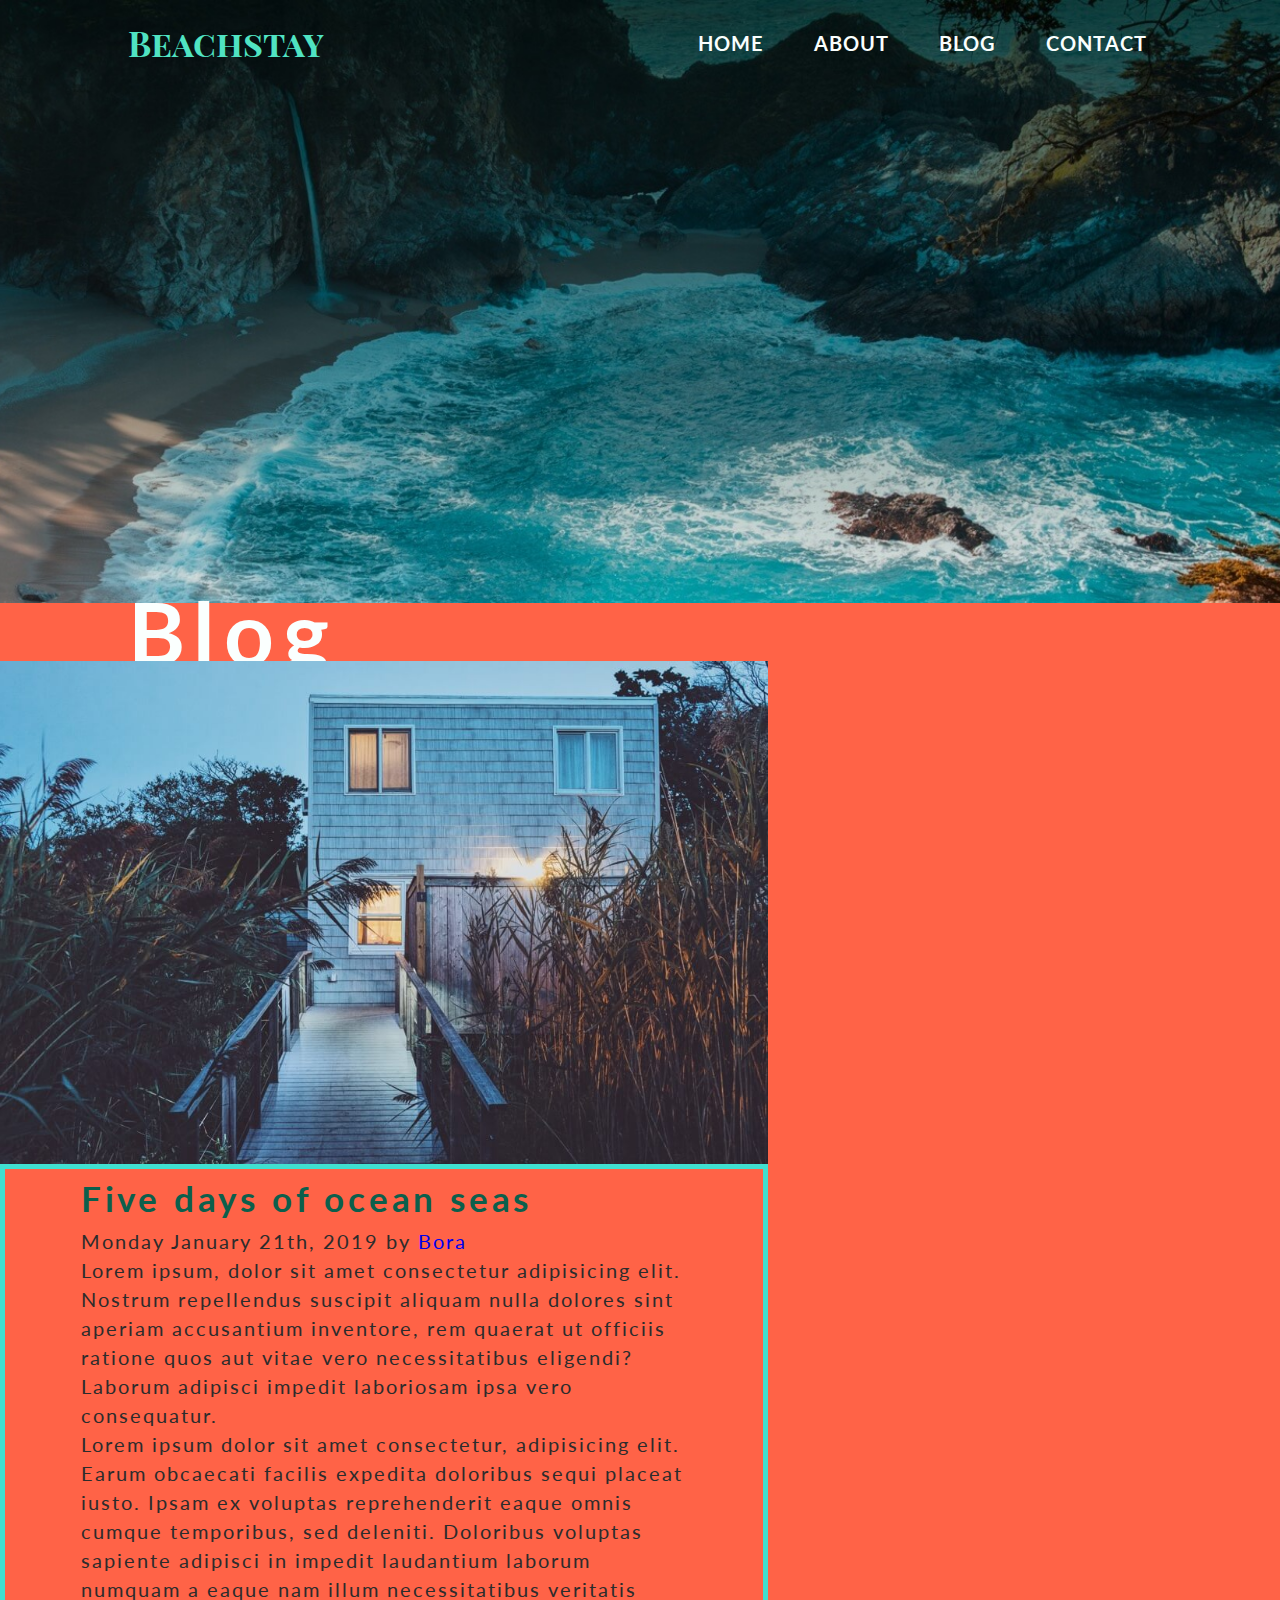
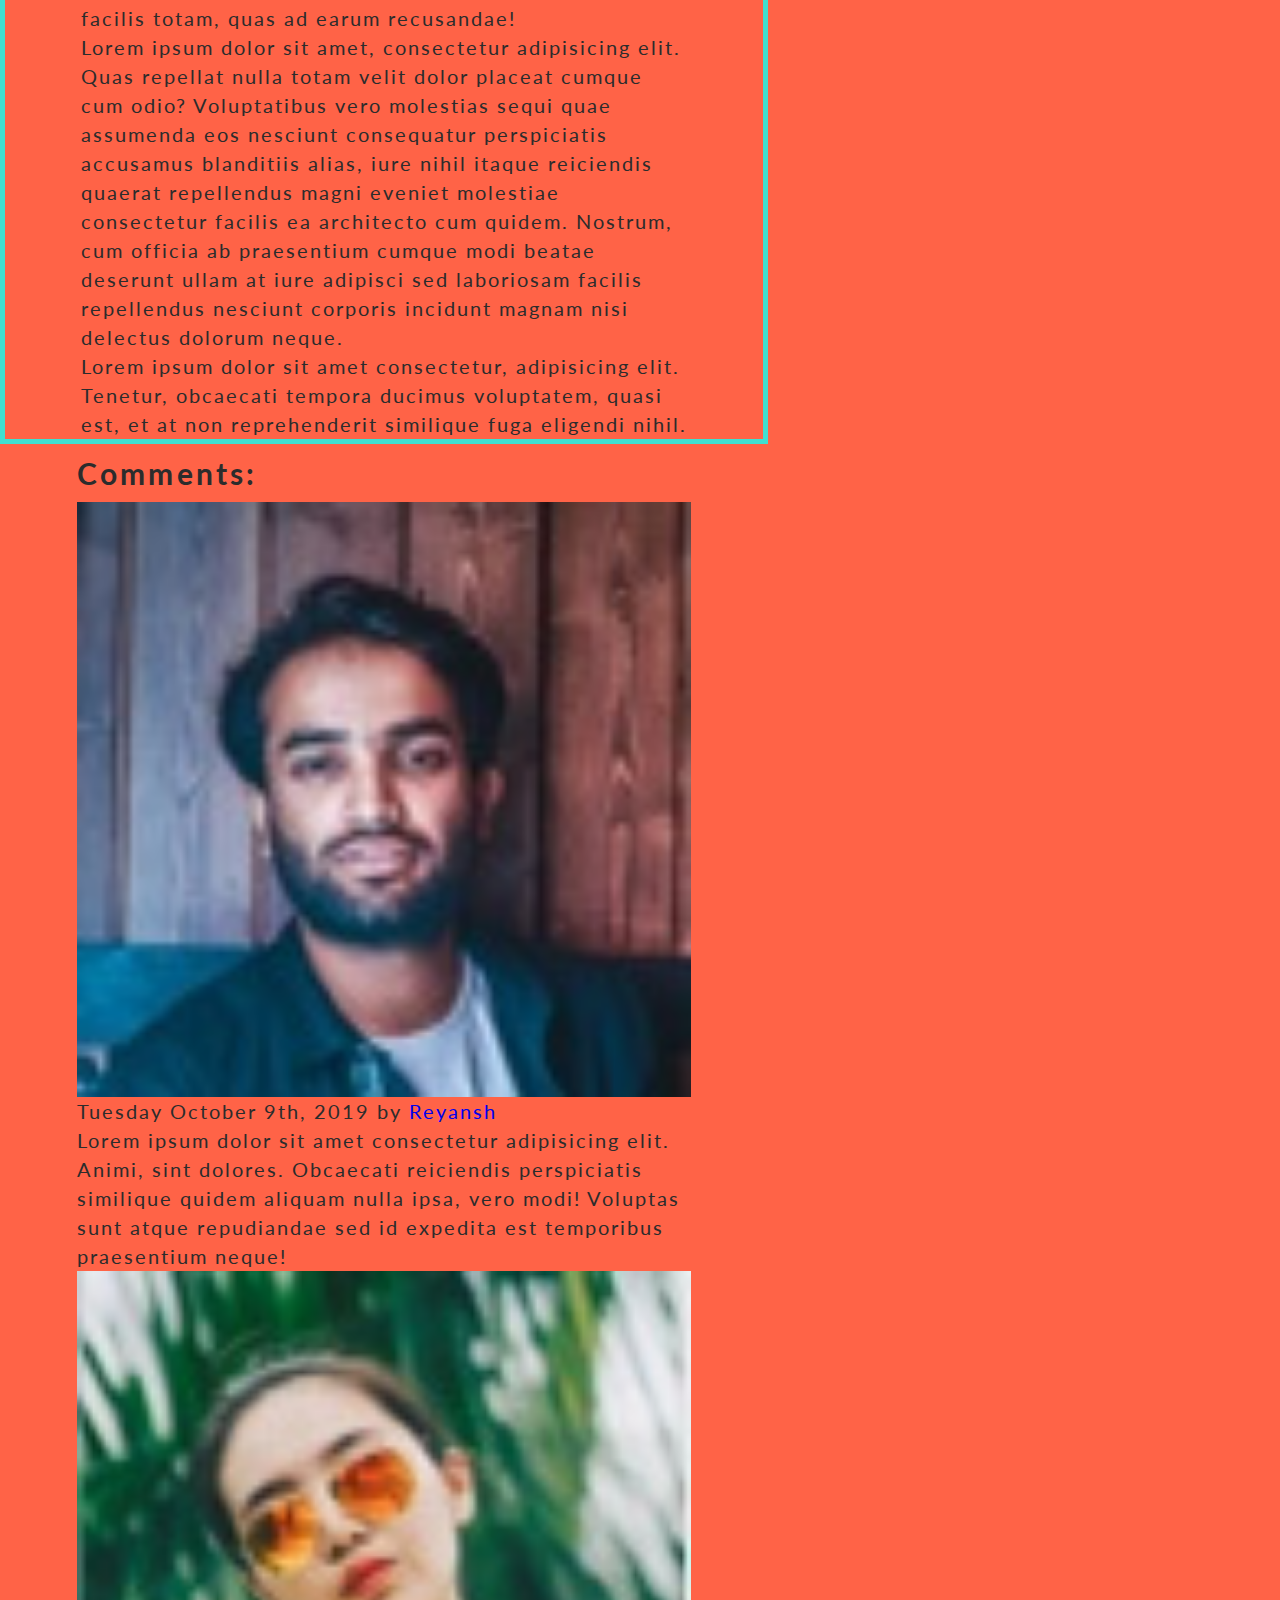
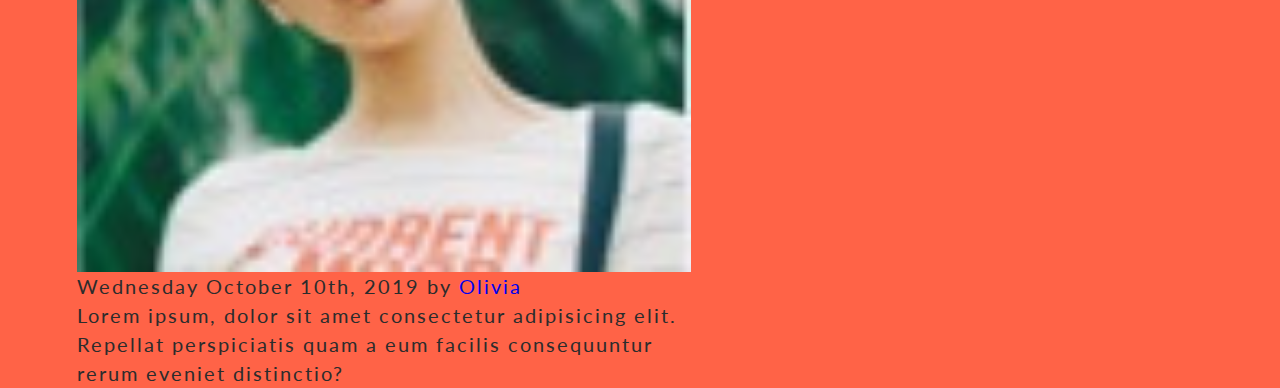
==== blog.html @ 73905d31 "initial commit" ====
<!DOCTYPE html>
<html lang="en">
<head>
    <meta charset="UTF-8">
    <meta name="viewport" content="width=device-width, initial-scale=1.0">
    <meta http-equiv="X-UA-Compatible" content="ie=edge">
    <title>Beachstay</title>
    <link href="https://fonts.googleapis.com/css?family=Lato:300,400,400i,700,700i|Playfair+Display+SC:900i" rel="stylesheet">
    <link rel="stylesheet" href="https://use.fontawesome.com/releases/v5.7.0/css/all.css" integrity="sha384-lZN37f5QGtY3VHgisS14W3ExzMWZxybE1SJSEsQp9S+oqd12jhcu+A56Ebc1zFSJ" crossorigin="anonymous">
    <link rel="stylesheet" href="styles/style.css">
</head>
<body>
    <!-- HEADER STARTS -->
    <header class="blogHeader">
        <!-- Inner Wrapper starts -->
        <div class="innerWrapper">
            <!-- Skip Link -->
            <a href="#mainContentBlog" class="skipLink">Skip to Main Content</a>
            <!-- HEADER NAV STARTS -->
            <nav class="headerNav">
                <!-- Logo -->
                <h5 class="navLogo">Beachstay</h5>
                <!-- Nav Links -->
                <ul class="navList">
                    <li class="navListItem">
                        <a href="index.html" class="navAnchor anchorLeft">Home</a>
                    </li>
                    <li class="navListItem">
                        <a href="#about" class="navAnchor">About</a>
                    </li>
                    <li class="navListItem">
                        <a href="blog.html" class="navAnchor">Blog</a>
                    </li>
                    <li class="navListItem">
                        <a href="contact.html" class="navAnchor anchorRight">Contact</a>
                    </li>
                </ul>
                <!-- HEADER NAV ENDS -->
            </nav>
        <!-- Inner Wrapper ends -->
        </div>
    <!-- HEADER ENDS -->
    </header>

    <!-- MAIN STARTS -->
    <main id="mainContentBlog">
        <!-- BLOG SECTION STARTS -->
        <section class="blog">
            <!-- Inner Wrapper Starts -->
            <div class="innerWrapper">
                <!-- Section heading -->
                <h2>Blog</h2>
            <!-- Inner Wrapper ends -->
            </div>
            <!-- Blog Flex Container starts -->
            <div class="blogFlexContainer">
                <!-- Blog Post Container starts -->
                <div class="blogPostContainer">
                    <!-- Blog Article starts -->
                    <article class="blogArticle">
                        <!-- Article Image, Wrapper starts -->
                        <div class="articleImage wrapper">
                            <img src="assets/postImage.jpg" alt="he back entrance of a white shingled house, with welcoming lights on.">
                            <!-- Wrapper ends -->
                        </div>
                        <!-- Blog Written Container starts -->
                        <div class="blogWrittenContainer">
                            <!-- Inner Wrapper starts -->
                            <div class="innerWrapper">
                                <!-- Blog Post Info -->
                                <div class="postInfo">
                                    <!-- Post Title -->
                                    <h4>Five <span class="lowercase">Days of Ocean Seas</span></h4>
                                    <!-- Post Info -->
                                    <p class="blogPostInfo">Monday January 21th, 2019 by <a href="#" class="blogAnchor"> Bora</a></p>
                                </div>
                                <!-- Blog Post Full -->
                                <div class="blogPostFull">
                                    <p class="blogPara">Lorem ipsum, dolor sit amet consectetur adipisicing elit. Nostrum repellendus suscipit aliquam nulla dolores sint aperiam accusantium inventore, rem quaerat ut officiis ratione quos aut vitae vero necessitatibus eligendi? Laborum adipisci impedit laboriosam ipsa vero consequatur.</p>
                                    <p class="blogPara">Lorem ipsum dolor sit amet consectetur, adipisicing elit. Earum obcaecati facilis expedita doloribus sequi placeat iusto. Ipsam ex voluptas reprehenderit eaque omnis cumque temporibus, sed deleniti. Doloribus voluptas sapiente adipisci in impedit laudantium laborum numquam a eaque nam illum necessitatibus veritatis facilis totam, quas ad earum recusandae!</p>
                                    <p class="blogPara">Lorem ipsum dolor sit amet, consectetur adipisicing elit. Quas repellat nulla totam velit dolor placeat cumque cum odio? Voluptatibus vero molestias sequi quae assumenda eos nesciunt consequatur perspiciatis accusamus blanditiis alias, iure nihil itaque reiciendis quaerat repellendus magni eveniet molestiae consectetur facilis ea architecto cum quidem. Nostrum, cum officia ab praesentium cumque modi beatae deserunt ullam at iure adipisci sed laboriosam facilis repellendus nesciunt corporis incidunt magnam nisi delectus dolorum neque.</p>
                                    <p class="blogPara">Lorem ipsum dolor sit amet consectetur, adipisicing elit. Tenetur, obcaecati tempora ducimus voluptatem, quasi est, et at non reprehenderit similique fuga eligendi nihil.</p>
                                </div>
                                <!-- Inner Wrapper ends -->
                            </div>
                        <!-- Blog Written Container ends -->
                        </div>
                    <!-- Blog article ends -->
                    </article>
                    <!-- Comments Section Starts -->
                    <div class="commentsSection">
                        <!-- Inner Wrapper starts -->
                        <div class="innerWrapper">
                            <!-- Comments Heading -->
                            <h6 class="commentsHeading">Comments:</h6>
                            <!-- Comment 1 -->
                            <div class="comment1">
                                <!-- User Image -->
                                <div class="userImage">
                                    <a href="#">
                                        <img src="assets/commentImage.jpg" alt="A headshot of Reyansh, a man in his twenties or thirties, wearing a dark jacket and white shirt, posing against a dark, wood panelled wall.">
                                    </a> 
                                </div>
                                <!-- Comment Content -->
                                <div class="commentContent">
                                <!-- Comment Info -->
                                    <p class="commentInfo">Tuesday October 9th, 2019 by <a href="#" class=userAccount>Reyansh</a></p>
                                    <p>Lorem ipsum dolor sit amet consectetur adipisicing elit. Animi, sint dolores. Obcaecati reiciendis perspiciatis similique quidem aliquam nulla ipsa, vero modi! Voluptas sunt atque repudiandae sed id expedita est temporibus praesentium neque!</p>
                                </div>
                            </div>
                            <!-- Comment 2 -->
                            <div class="comment1">
                                <!-- User Image -->
                                <div class="userImage">
                                    <a href="#">
                                        <img src="assets/commentImage2.jpg" alt="A headshot of Olivia, a woman in her twenties or thirties, wearing aviator sunglasses, a white shirt with a text graphic, and bold lipstick, posing in front of a palm tree.">
                                    </a>
                                </div>
                                <!-- Comment Content -->
                                <div class="commentContent">
                                    <!-- Comment Info -->
                                    <p class="commentInfo">Wednesday October 10th, 2019 by <a href="#" class=userAccount>Olivia</a></p>
                                    <p>Lorem ipsum, dolor sit amet consectetur adipisicing elit. Repellat perspiciatis quam a eum facilis consequuntur rerum eveniet distinctio?</p>
                                </div>
                            </div>
                        <!-- Inner Wrapper ends -->
                        </div>
                    <!-- Comments Section ends -->
                    </div>
                    <!-- Comment Form starts -->
                    <form action="" method="POST" name="commentForm">
                        
                    </form>
                <!-- Blog Post Container ends -->
                </div>
                
                <!-- Blog aside -->
                <aside class="blogAside"></aside>
            <!-- Blog Flex Container ends -->
            </div>
        <!-- BLOG SECTION ENDS -->
        </section>

    <!-- MAIN ENDS -->
    </main>
    
</body>
</html>
---- styles/style.css ----
article, aside, details, figcaption, figure, footer, header, hgroup, nav, section, summary {
  display: block; }

audio, canvas, video {
  display: inline-block; }

audio:not([controls]) {
  display: none;
  height: 0; }

[hidden] {
  display: none; }

html {
  font-family: sans-serif;
  -webkit-text-size-adjust: 100%;
  -ms-text-size-adjust: 100%; }

a:focus {
  outline: thin dotted; }

a:active, a:hover {
  outline: 0; }

h1 {
  font-size: 2em; }

abbr[title] {
  border-bottom: 1px dotted; }

b, strong {
  font-weight: 700; }

dfn {
  font-style: italic; }

mark {
  background: #ff0;
  color: #000; }

code, kbd, pre, samp {
  font-family: monospace, serif;
  font-size: 1em; }

pre {
  white-space: pre-wrap;
  word-wrap: break-word; }

q {
  quotes: \201C \201D \2018 \2019; }

small {
  font-size: 80%; }

sub, sup {
  font-size: 75%;
  line-height: 0;
  position: relative;
  vertical-align: baseline; }

sup {
  top: -.5em; }

sub {
  bottom: -.25em; }

img {
  border: 0; }

svg:not(:root) {
  overflow: hidden; }

fieldset {
  border: 1px solid silver;
  margin: 0 2px;
  padding: .35em .625em .75em; }

button, input, select, textarea {
  font-family: inherit;
  font-size: 100%;
  margin: 0; }

button, input {
  line-height: normal; }

button, html input[type=button], input[type=reset], input[type=submit] {
  -webkit-appearance: button;
  cursor: pointer; }

button[disabled], input[disabled] {
  cursor: default; }

input[type=checkbox], input[type=radio] {
  -webkit-box-sizing: border-box;
  box-sizing: border-box;
  padding: 0; }

input[type=search] {
  -webkit-appearance: textfield;
  -moz-box-sizing: content-box;
  -webkit-box-sizing: content-box;
  box-sizing: content-box; }

input[type=search]::-webkit-search-cancel-button, input[type=search]::-webkit-search-decoration {
  -webkit-appearance: none; }

textarea {
  overflow: auto;
  vertical-align: top; }

table {
  border-collapse: collapse;
  border-spacing: 0; }

body, figure {
  margin: 0; }

legend, button::-moz-focus-inner, input::-moz-focus-inner {
  border: 0;
  padding: 0; }

.clearfix:after {
  visibility: hidden;
  display: block;
  font-size: 0;
  content: '';
  clear: both;
  height: 0; }

* {
  -moz-box-sizing: border-box;
  -webkit-box-sizing: border-box;
  box-sizing: border-box; }

.visuallyHidden:not(:focus):not(:active) {
  position: absolute;
  width: 1px;
  height: 1px;
  margin: -1px;
  border: 0;
  padding: 0;
  white-space: nowrap;
  -webkit-clip-path: inset(100%);
  clip-path: inset(100%);
  clip: rect(0 0 0 0);
  overflow: hidden; }

/* GENERAL STYLES */
/*Default styles*/
a {
  text-decoration: none; }

img {
  max-width: 100%;
  width: 100%;
  display: block; }

ul {
  list-style: none;
  margin: 0;
  padding: 0; }

h1, h2, h3, h4, h5, h6, p, a {
  margin: 0; }

/* Wrapper styles */
.wrapper {
  max-width: 1600px;
  width: 100%;
  margin: 0 auto; }

.innerWrapper {
  max-width: 1600px;
  width: 80%;
  margin: 0 auto; }

/*Font and Background Styles*/
html {
  font-size: 125%;
  scroll-behavior: smooth; }

body {
  color: #2c2c2c;
  background: #fafffe;
  font-family: "Lato", sans-serif;
  -webkit-font-smoothing: antialiased;
  -moz-osx-font-smoothing: grayscale; }

h1 {
  font-family: "Playfair Display SC", serif;
  color: #063974;
  font-size: 5.56rem;
  text-transform: uppercase;
  line-height: 6rem; }

h2 {
  color: #fafffe;
  font-size: 4.35rem;
  font-weight: 700;
  line-height: 2.9rem;
  letter-spacing: 0.45rem; }

h3 {
  color: #0c5f4c;
  font-size: 1.75rem;
  font-weight: 700;
  line-height: 2.9rem;
  letter-spacing: 0.19rem; }

h4 {
  color: #0c5f4c;
  font-size: 1.75rem;
  font-weight: 700;
  line-height: 2.9rem;
  letter-spacing: 0.19rem; }

h5 {
  font-family: "Playfair Display SC", serif;
  color: #50e3c2;
  font-size: 1.73rem; }

h6 {
  color: #0c5f4c;
  font-size: 1.5rem;
  font-weight: 700;
  line-height: 2.9rem;
  letter-spacing: 0.16rem; }

p {
  font-size: 1rem;
  font-weight: 400;
  line-height: 1.45rem;
  letter-spacing: 0.1rem; }

.more {
  font-family: "Playfair Display SC", serif;
  color: #fafffe;
  font-size: 1rem;
  line-height: 1.6rem;
  letter-spacing: 0.05rem;
  background: #063974;
  text-align: center;
  text-decoration: none;
  padding: 10px 20px; }
  .more:hover {
    color: #50e3c2; }
  .more:active {
    border-radius: 5px; }

.lowercase {
  text-transform: lowercase; }

.upperHeaderContainer {
  min-height: 90vh;
  width: 100%;
  background-image: url(../assets/homeImage1.jpg);
  background-size: cover;
  background-position: center center;
  background-repeat: no-repeat; }

.navAnchor {
  text-decoration: none;
  color: #fafffe;
  font-size: 1rem;
  font-weight: 700;
  line-height: 1.45rem;
  letter-spacing: 0.05rem;
  text-align: center;
  text-transform: uppercase; }

.welcome {
  font-family: "Lato", sans-serif;
  color: #0c5f4c;
  font-size: 3.1rem;
  font-weight: 700;
  line-height: 2.9rem;
  letter-spacing: 0.335rem;
  display: block;
  text-transform: lowercase; }

/* Skip Link */
.skipLink {
  position: absolute;
  left: -1000px;
  top: 2%;
  z-index: 999;
  background: #ffffff;
  border: 2px solid #50e3c2;
  color: #50e3c2;
  padding: 10px; }

.skipLink:focus {
  left: 5%; }

.headerNav {
  padding-top: 20px;
  width: 100%;
  display: -webkit-box;
  display: -ms-flexbox;
  display: flex;
  -webkit-box-orient: horizontal;
  -webkit-box-direction: normal;
  -ms-flex-direction: row;
  flex-direction: row;
  -webkit-box-pack: start;
  -ms-flex-pack: start;
  justify-content: flex-start;
  -webkit-box-align: center;
  -ms-flex-align: center;
  align-items: center; }

.navLogo {
  width: 20%;
  -webkit-box-pack: start;
  -ms-flex-pack: start;
  justify-content: flex-start; }

.navList {
  width: 80%;
  display: -webkit-box;
  display: -ms-flexbox;
  display: flex;
  -webkit-box-orient: horizontal;
  -webkit-box-direction: normal;
  -ms-flex-direction: row;
  flex-direction: row;
  -webkit-box-pack: end;
  -ms-flex-pack: end;
  justify-content: flex-end;
  -ms-flex-negative: 1;
  flex-shrink: 1; }
  .navList .navAnchor {
    padding: 10px;
    margin: 15px; }
    .navList .navAnchor:hover {
      color: #50e3c2; }

.navList .anchorRight {
  padding-right: 5px;
  margin-right: 0px; }

.largeLogoContainer {
  width: 100%;
  min-height: 60vh;
  display: -webkit-box;
  display: -ms-flexbox;
  display: flex;
  -webkit-box-pack: center;
  -ms-flex-pack: center;
  justify-content: center;
  margin-left: 9.5%;
  -webkit-box-align: end;
  -ms-flex-align: end;
  align-items: flex-end;
  position: relative;
  z-index: 10; }

.headerImageContainer {
  position: relative;
  z-index: 1;
  margin-top: -32.5%; }

.headerOverlapImage {
  max-width: 695px; }

.visitGuyana {
  padding: 80px 0; }

.guyanaFlexContainer {
  width: 100%;
  min-height: 10vh;
  display: -webkit-box;
  display: -ms-flexbox;
  display: flex;
  -webkit-box-orient: horizontal;
  -webkit-box-direction: normal;
  -ms-flex-direction: row;
  flex-direction: row;
  -webkit-box-align: center;
  -ms-flex-align: center;
  align-items: center; }
  .guyanaFlexContainer .guyanaContentContainer {
    -webkit-box-flex: 1;
    -ms-flex-positive: 1;
    flex-grow: 1;
    -ms-flex-negative: 2;
    flex-shrink: 2;
    padding-right: 70px; }
  .guyanaFlexContainer .guyanaImageContainer {
    -webkit-box-flex: 1;
    -ms-flex-positive: 1;
    flex-grow: 1;
    -ms-flex-negative: 0;
    flex-shrink: 0;
    -ms-flex-preferred-size: 375px;
    flex-basis: 375px;
    padding-left: 70px; }
  .guyanaFlexContainer .guyanaImage {
    -webkit-box-shadow: -17px 17px 0px 0px #50e3c2;
    box-shadow: -17px 17px 0px 0px #50e3c2; }

.guyanaPara {
  padding-bottom: 25px; }

.imageTrio {
  background: #d2f9f1;
  padding: 80px 0; }

.imageTrioContainer {
  display: -webkit-box;
  display: -ms-flexbox;
  display: flex;
  -webkit-box-orient: horizontal;
  -webkit-box-direction: normal;
  -ms-flex-direction: row;
  flex-direction: row; }

.galleryImage {
  width: calc 27.33333%;
  margin: 0 1.5%; }

.galleryImage:nth-child(1) {
  margin-left: 0; }

.galleryImage:nth-child(3) {
  margin-right: 0; }

.aboutQuad {
  padding-top: 80px;
  padding-bottom: calc(80px + 4%); }

.aboutIcon {
  font-size: 1.3rem;
  color: #fafffe;
  background: #50e3c2;
  width: 50px;
  height: 50px;
  border-radius: 50%;
  text-align: center;
  line-height: 50px; }

.aboutQuadContainer {
  display: -webkit-box;
  display: -ms-flexbox;
  display: flex;
  -webkit-box-orient: horizontal;
  -webkit-box-direction: normal;
  -ms-flex-direction: row;
  flex-direction: row;
  -ms-flex-wrap: wrap;
  flex-wrap: wrap; }
  .aboutQuadContainer .aboutItem {
    width: calc((100% / 2) - 20px);
    display: -webkit-box;
    display: -ms-flexbox;
    display: flex;
    -webkit-box-orient: horizontal;
    -webkit-box-direction: normal;
    -ms-flex-direction: row;
    flex-direction: row; }
  .aboutQuadContainer .aboutItemTopRow {
    margin-bottom: 80px; }
  .aboutQuadContainer .aboutItem:nth-child(odd) {
    margin-right: 20px; }
  .aboutQuadContainer .aboutIconContainer {
    width: 80px; }
  .aboutQuadContainer .aboutWrittenContent {
    width: calc(100% - 80px); }
  .aboutQuadContainer .aboutHeader {
    padding-bottom: 15px; }

.aboutAnchor:hover .aboutHeader {
  color: #50e3c2;
  text-decoration: underline; }

.thingsToKnow {
  background: #d2f9f1; }

.toKnowContainer {
  display: -webkit-box;
  display: -ms-flexbox;
  display: flex;
  -webkit-box-orient: horizontal;
  -webkit-box-direction: normal;
  -ms-flex-direction: row;
  flex-direction: row;
  -ms-flex-wrap: wrap;
  flex-wrap: wrap;
  -webkit-box-align: center;
  -ms-flex-align: center;
  align-items: center; }

.toKnowFlexItem {
  width: 50%; }

.colorChange {
  color: #063974; }

.toKnowPara {
  padding-top: 10px;
  padding-bottom: 40px; }

.toKnowFlexItem:nth-child(odd) {
  padding-right: 6.25%;
  padding-bottom: 35px; }

.toKnowFlexItem:nth-child(even) {
  padding-left: 6.25%;
  padding-top: 35px; }

.topRightWritten {
  padding-right: 12.5%; }

.bottomLeftWritten {
  padding-left: 12.5%; }

.bottomLeftWritten {
  text-align: right; }

.toKnowImageLeft {
  -webkit-box-shadow: 30px 30px 0px -10px #50e3c2;
  box-shadow: 30px 30px 0px -10px #50e3c2;
  position: relative;
  z-index: 10;
  margin-top: -6%; }

.toKnowImageRight {
  -webkit-box-shadow: -20px 20px 0px 0px #50e3c2;
  box-shadow: -20px 20px 0px 0px #50e3c2;
  position: relative;
  z-index: 10;
  margin-bottom: -6%; }

.freeTripContent {
  padding: 150px 18%;
  text-align: center; }

.freeTripPara {
  padding: 25px 0; }

.footer {
  background: #2c2c2c;
  padding: 10px 0;
  color: #fafffe;
  text-align: center; }

.blogHeader {
  min-height: 67vh;
  width: 100%;
  background-image: url(../assets/blogImage1.jpg);
  background-size: cover;
  background-position: center center;
  background-repeat: no-repeat; }

.blog {
  background: tomato; }

.blogPostContainer {
  width: 60%; }

.blogWrittenContainer {
  border: 5px solid turquoise; }

.commentsHeading {
  color: #2c2c2c; }
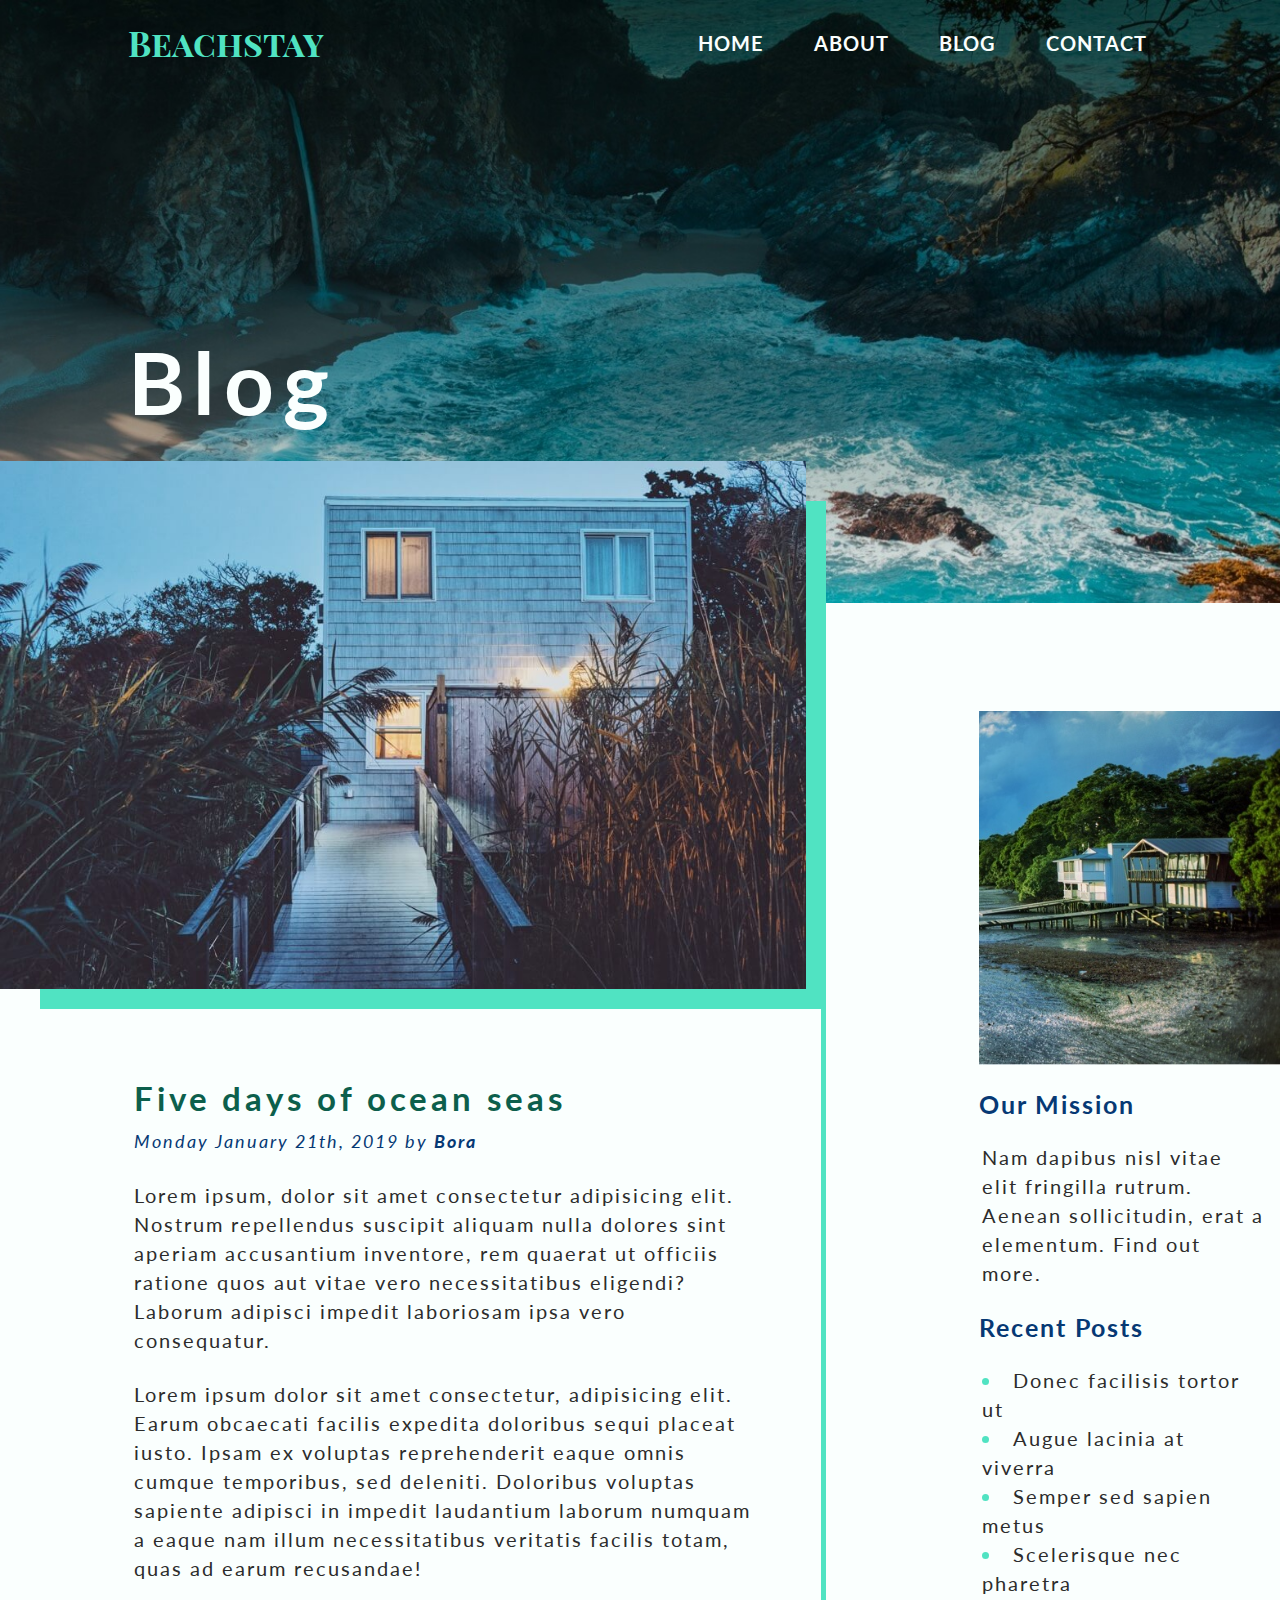
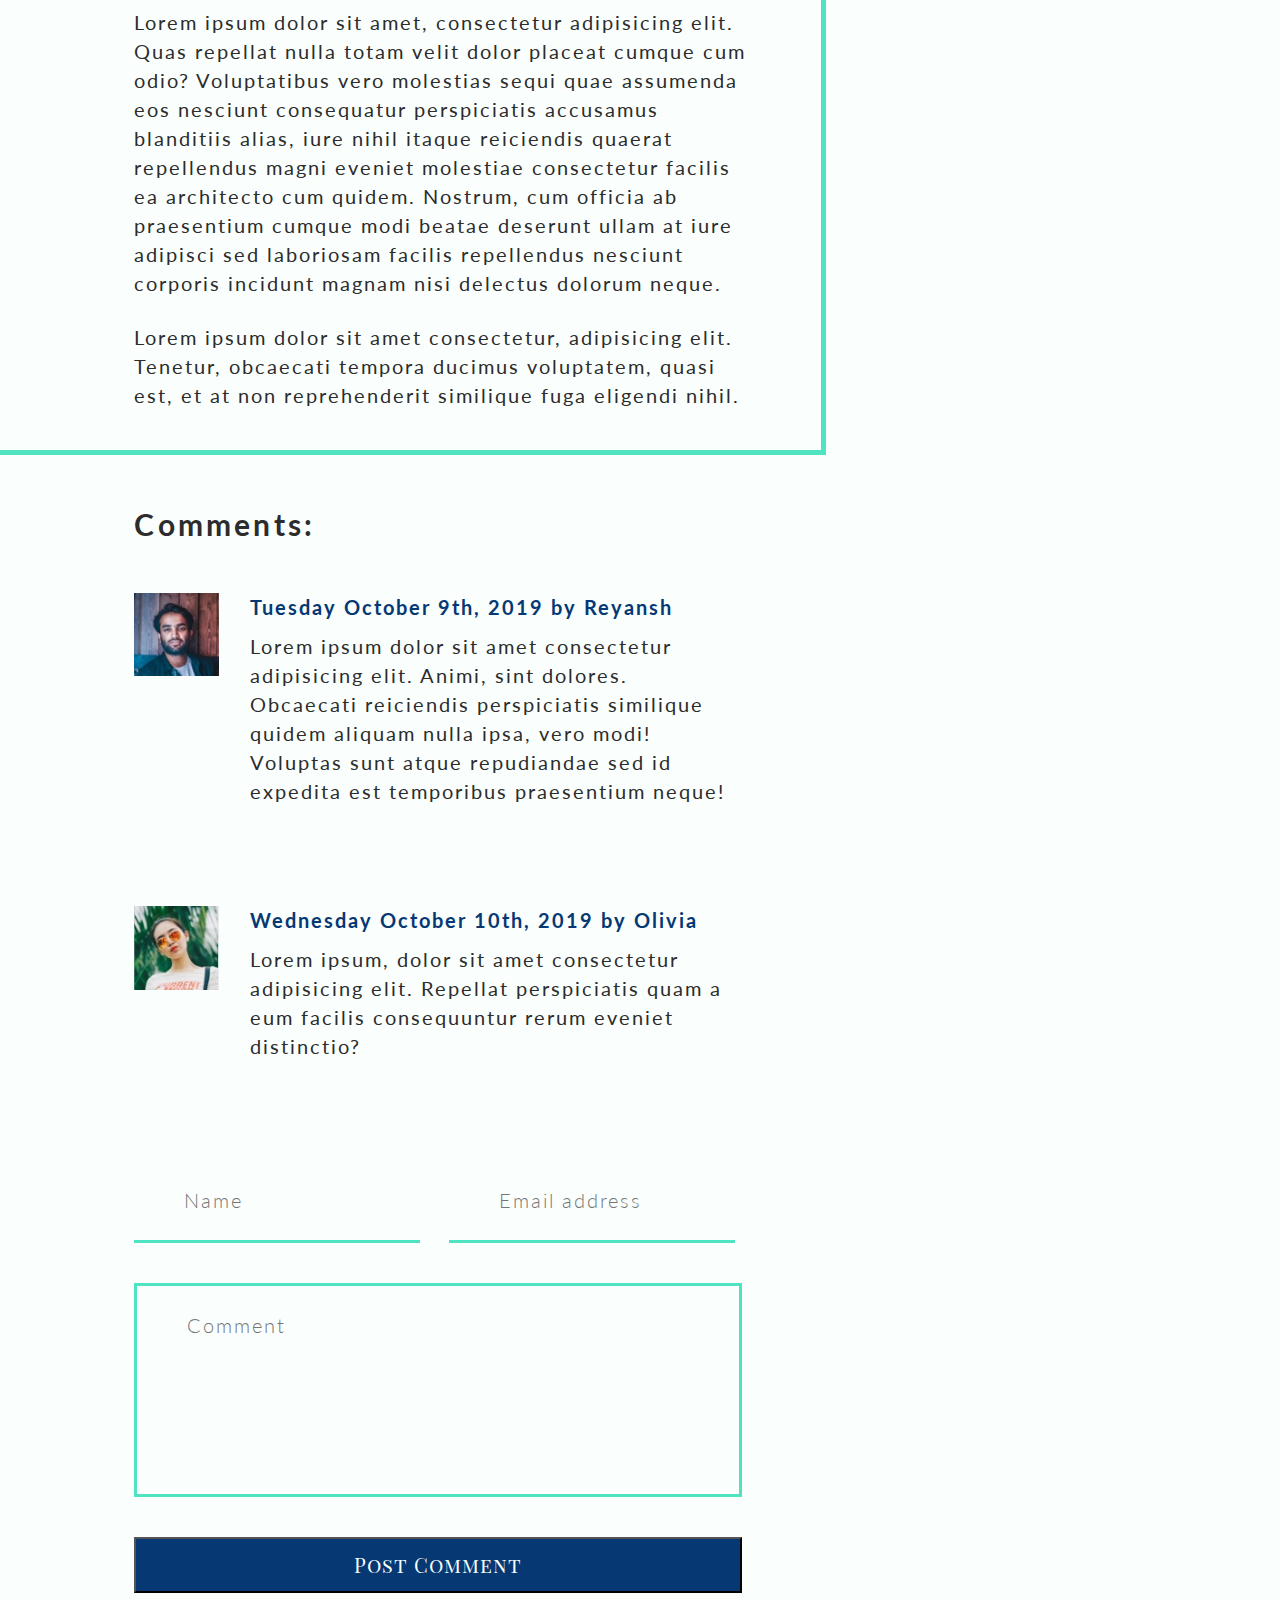
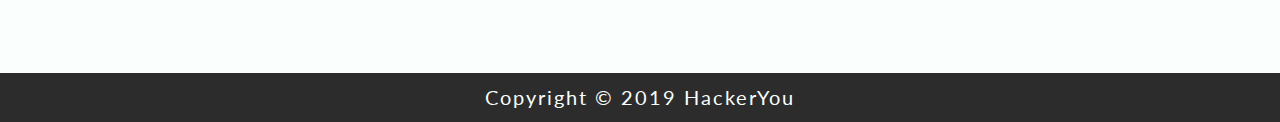
==== commit 5950e14f: "second commit, blog page completed" ====
--- a/blog.html
+++ b/blog.html
@@ -26,7 +26,7 @@
                         <a href="index.html" class="navAnchor anchorLeft">Home</a>
                     </li>
                     <li class="navListItem">
-                        <a href="#about" class="navAnchor">About</a>
+                        <a href="index.html#about" class="navAnchor">About</a>
                     </li>
                     <li class="navListItem">
                         <a href="blog.html" class="navAnchor">Blog</a>
@@ -58,19 +58,23 @@
                 <div class="blogPostContainer">
                     <!-- Blog Article starts -->
                     <article class="blogArticle">
-                        <!-- Article Image, Wrapper starts -->
-                        <div class="articleImage wrapper">
-                            <img src="assets/postImage.jpg" alt="he back entrance of a white shingled house, with welcoming lights on.">
-                            <!-- Wrapper ends -->
-                        </div>
-                        <!-- Blog Written Container starts -->
-                        <div class="blogWrittenContainer">
-                            <!-- Inner Wrapper starts -->
-                            <div class="innerWrapper">
+                        <!-- Article Image -->
+                        <div class="articleImage">
+                            <!-- Wrapper starts -->
+                            <div class="wrapper">
+                                <img src="assets/postImage.jpg" alt="he back entrance of a white shingled house, with welcoming lights on." class="blogPostImage">
+                                <!-- Wrapper ends -->
+                            </div>
+                        <!-- Article image ends -->
+                        </div>
+                        <!-- Wrapper starts -->
+                        <div class="wrapper">
+                            <!-- Blog Written Container starts -->
+                            <div class="blogWrittenContainer">
                                 <!-- Blog Post Info -->
                                 <div class="postInfo">
                                     <!-- Post Title -->
-                                    <h4>Five <span class="lowercase">Days of Ocean Seas</span></h4>
+                                    <h4 class="blogPostTitle">Five <span class="lowercase">Days of Ocean Seas</span></h4>
                                     <!-- Post Info -->
                                     <p class="blogPostInfo">Monday January 21th, 2019 by <a href="#" class="blogAnchor"> Bora</a></p>
                                 </div>
@@ -81,24 +85,24 @@
                                     <p class="blogPara">Lorem ipsum dolor sit amet, consectetur adipisicing elit. Quas repellat nulla totam velit dolor placeat cumque cum odio? Voluptatibus vero molestias sequi quae assumenda eos nesciunt consequatur perspiciatis accusamus blanditiis alias, iure nihil itaque reiciendis quaerat repellendus magni eveniet molestiae consectetur facilis ea architecto cum quidem. Nostrum, cum officia ab praesentium cumque modi beatae deserunt ullam at iure adipisci sed laboriosam facilis repellendus nesciunt corporis incidunt magnam nisi delectus dolorum neque.</p>
                                     <p class="blogPara">Lorem ipsum dolor sit amet consectetur, adipisicing elit. Tenetur, obcaecati tempora ducimus voluptatem, quasi est, et at non reprehenderit similique fuga eligendi nihil.</p>
                                 </div>
-                                <!-- Inner Wrapper ends -->
-                            </div>
-                        <!-- Blog Written Container ends -->
+                            <!-- Blog Written Container ends -->
+                            </div>
+                        <!-- Wrapper ends -->
                         </div>
                     <!-- Blog article ends -->
                     </article>
                     <!-- Comments Section Starts -->
                     <div class="commentsSection">
-                        <!-- Inner Wrapper starts -->
-                        <div class="innerWrapper">
+                        <!-- Wrapper starts -->
+                        <div class="wrapper">
                             <!-- Comments Heading -->
                             <h6 class="commentsHeading">Comments:</h6>
                             <!-- Comment 1 -->
-                            <div class="comment1">
+                            <div class="blogComment comment1">
                                 <!-- User Image -->
                                 <div class="userImage">
                                     <a href="#">
-                                        <img src="assets/commentImage.jpg" alt="A headshot of Reyansh, a man in his twenties or thirties, wearing a dark jacket and white shirt, posing against a dark, wood panelled wall.">
+                                        <img src="assets/commentImage.jpg" alt="A headshot of Reyansh, a man in his twenties or thirties, wearing a dark jacket and white shirt, posing against a dark, wood panelled wall." class="userProfilePic">
                                     </a> 
                                 </div>
                                 <!-- Comment Content -->
@@ -109,11 +113,11 @@
                                 </div>
                             </div>
                             <!-- Comment 2 -->
-                            <div class="comment1">
+                            <div class="blogComment comment2">
                                 <!-- User Image -->
                                 <div class="userImage">
                                     <a href="#">
-                                        <img src="assets/commentImage2.jpg" alt="A headshot of Olivia, a woman in her twenties or thirties, wearing aviator sunglasses, a white shirt with a text graphic, and bold lipstick, posing in front of a palm tree.">
+                                        <img src="assets/commentImage2.jpg" alt="A headshot of Olivia, a woman in her twenties or thirties, wearing aviator sunglasses, a white shirt with a text graphic, and bold lipstick, posing in front of a palm tree." class="userProfilePic">
                                     </a>
                                 </div>
                                 <!-- Comment Content -->
@@ -123,26 +127,80 @@
                                     <p>Lorem ipsum, dolor sit amet consectetur adipisicing elit. Repellat perspiciatis quam a eum facilis consequuntur rerum eveniet distinctio?</p>
                                 </div>
                             </div>
-                        <!-- Inner Wrapper ends -->
+                        <!-- Wrapper ends -->
                         </div>
                     <!-- Comments Section ends -->
                     </div>
                     <!-- Comment Form starts -->
-                    <form action="" method="POST" name="commentForm">
-                        
-                    </form>
+                    <div class="blogCommentForm">
+                        <!-- Wrapper starts -->
+                        <div class="wrapper">
+                            <form action="" method="POST" name="commentForm">
+                                <!-- Name -->
+                                <label for="name" class="visuallyHidden">What is your first name?</label>
+                                <input type="text" name="userName" id="name" placeholder="Name">
+                                <!-- Email -->
+                                <label for="email" class="visuallyHidden">What is your email address?</label>
+                                <input type="email" name="email" id="email" placeholder="Email address">
+                                <!-- Comment -->
+                                <label for="userComment" class="visuallyHidden">What is your comment?</label>
+                                <textarea name="userComment" id="userComment" placeholder="Comment"></textarea>
+                                <!-- Submit button -->
+                                <button type="submit">Post Comment</button>
+                            </form>
+                            <!-- Wrapper ends -->
+                        </div>
+                    </div>
+                    
                 <!-- Blog Post Container ends -->
                 </div>
-                
                 <!-- Blog aside -->
-                <aside class="blogAside"></aside>
+                <aside class="blogAside">
+                    <!-- Wrapper starts -->
+                    <div class="wrapper">
+                        <!-- Image -->
+                        <div class="blogAsideImage">
+                            <img src="assets/sidebarImage.jpg" alt="Two homes on stilts, slightly elevated off the water.">
+                        </div>
+                        <!-- Our Mission -->
+                        <div class="blogMission">
+                            <h6 class="blogAsideHeading">Our Mission</h6>
+                            <p class="blogAsidePara">Nam dapibus nisl vitae elit fringilla rutrum. Aenean sollicitudin, erat a elementum. Find out more.</p>
+                        </div>
+                        <!-- Recent Posts -->
+                        <div class="recentPosts">
+                            <h6 class="blogAsideHeading">Recent Posts</h6>
+                            <li class="blogAsideListItem">
+                                <a href="#" class="blogAsideAnchor">Donec facilisis tortor ut</a>
+                            </li>
+                            <li class="blogAsideListItem">
+                                <a href="#" class="blogAsideAnchor">Augue lacinia at viverra</a>
+                            </li>
+                            <li class="blogAsideListItem">
+                                <a href="#" class="blogAsideAnchor">Semper sed sapien metus</a>
+                            </li>
+                            <li class="blogAsideListItem">
+                                <a href="#" class="blogAsideAnchor">Scelerisque nec pharetra</a>
+                            </li>
+                        </div>
+                    <!-- Wrapper ends -->
+                    </div>
+                </aside>
             <!-- Blog Flex Container ends -->
             </div>
         <!-- BLOG SECTION ENDS -->
         </section>
-
     <!-- MAIN ENDS -->
     </main>
-    
+
+    <!-- FOOTER STARTS -->
+    <footer class="footer">
+        <!-- Inner Wrapper starts -->
+        <div class="innerWrapper">
+            <p>Copyright © 2019 HackerYou</p>
+            <!-- Inner Wrapper ends -->
+        </div>
+        <!-- FOOTER ENDS -->
+    </footer>
 </body>
 </html>--- a/styles/style.css
+++ b/styles/style.css
@@ -552,14 +552,175 @@
   background-position: center center;
   background-repeat: no-repeat; }
 
+.navLogo {
+  width: 20%;
+  -webkit-box-pack: start;
+  -ms-flex-pack: start;
+  justify-content: flex-start; }
+
 .blog {
-  background: tomato; }
-
-.blogPostContainer {
-  width: 60%; }
+  position: relative;
+  z-index: 10;
+  margin-top: -250px; }
+
+.blogFlexContainer {
+  display: -webkit-box;
+  display: -ms-flexbox;
+  display: flex;
+  -webkit-box-orient: horizontal;
+  -webkit-box-direction: normal;
+  -ms-flex-direction: row;
+  flex-direction: row;
+  padding-top: 50px; }
+  .blogFlexContainer .blogPostContainer {
+    width: 63%;
+    margin-right: 13.5%; }
+  .blogFlexContainer .blogAside {
+    width: 23.5%;
+    padding-top: 250px; }
 
 .blogWrittenContainer {
-  border: 5px solid turquoise; }
-
-.commentsHeading {
-  color: #2c2c2c; }
+  margin-right: -20px;
+  border-bottom: 5px solid #50e3c2;
+  border-right: 5px solid #50e3c2;
+  padding: 80px 8% 40px 16.67%; }
+
+.blogPara {
+  padding-top: 25px; }
+
+.commentsSection {
+  padding: 0 8% 0 16.67%; }
+  .commentsSection .commentsHeading {
+    color: #2c2c2c;
+    padding: 40px 0; }
+  .commentsSection .blogComment {
+    display: -webkit-box;
+    display: -ms-flexbox;
+    display: flex;
+    -webkit-box-orient: horizontal;
+    -webkit-box-direction: normal;
+    -ms-flex-direction: row;
+    flex-direction: row;
+    padding-bottom: 100px; }
+    .commentsSection .blogComment .userImage {
+      width: 14%; }
+      .commentsSection .blogComment .userImage:hover .userProfilePic {
+        border: 5px solid #50e3c2; }
+    .commentsSection .blogComment .commentContent {
+      margin-left: 5%;
+      width: calc((100% - 14%) - 5%); }
+
+.blogCommentForm {
+  padding: 0 8% 0 16.67%;
+  display: -webkit-box;
+  display: -ms-flexbox;
+  display: flex;
+  -webkit-box-orient: horizontal;
+  -webkit-box-direction: normal;
+  -ms-flex-direction: row;
+  flex-direction: row;
+  -ms-flex-wrap: wrap;
+  flex-wrap: wrap; }
+
+.blogCommentForm input[type="text"], .blogCommentForm input[type="email"] {
+  margin: 0;
+  width: 47%;
+  border: none;
+  border-bottom: 3px solid #50e3c2;
+  background: none;
+  padding: 25px 50px;
+  font-family: "Lato", sans-serif;
+  font-size: 1rem;
+  font-weight: 300;
+  line-height: 1.45rem;
+  letter-spacing: 0.1rem;
+  margin-bottom: 40px; }
+
+.blogCommentForm input[type="text"] {
+  margin-right: 2%; }
+
+.blogCommentForm input[type="email"] {
+  margin-left: 2%; }
+
+.blogCommentForm textarea {
+  width: 100%;
+  border: 3px solid #50e3c2;
+  background: none;
+  padding: 25px 50px 125px 50px;
+  font-family: "Lato", sans-serif;
+  font-size: 1rem;
+  font-weight: 300;
+  line-height: 1.45rem;
+  letter-spacing: 0.1rem;
+  margin-bottom: 40px;
+  resize: none; }
+
+.blogCommentForm button[type="submit"] {
+  width: 100%;
+  font-family: "Playfair Display SC", serif;
+  color: #fafffe;
+  font-size: 1rem;
+  line-height: 1.6rem;
+  letter-spacing: 0.05rem;
+  background: #063974;
+  text-align: center;
+  text-decoration: none;
+  padding: 10px 20px;
+  margin-bottom: 80px; }
+  .blogCommentForm button[type="submit"]:hover {
+    color: #50e3c2; }
+
+.blogAsidePara, .blogAsideListItem {
+  padding-left: 1%; }
+
+.blogMission, .recentPosts {
+  padding-right: 5%; }
+
+.blogPostImage {
+  -webkit-box-shadow: 30px 30px 0px -10px #50e3c2;
+  box-shadow: 30px 30px 0px -10px #50e3c2; }
+
+.blogPostTitle {
+  font-size: 1.65rem; }
+
+.blogPostInfo, .blogAnchor {
+  color: #063974;
+  font-size: 0.9rem;
+  font-style: italic; }
+
+.blogAnchor {
+  font-weight: 700; }
+  .blogAnchor:hover {
+    color: #50e3c2; }
+
+.commentInfo, .userAccount {
+  color: #063974;
+  font-weight: 700; }
+
+.commentInfo {
+  padding-bottom: 10px; }
+
+.userAccount:hover {
+  color: #50e3c2; }
+
+.blogAsideHeading {
+  font-size: 1.25rem;
+  font-weight: 700;
+  line-height: 2.9rem;
+  letter-spacing: 0.1rem;
+  color: #063974;
+  padding: 10px 0; }
+
+.blogAsideAnchor {
+  font-size: 1rem;
+  font-weight: 400;
+  line-height: 1.45rem;
+  letter-spacing: 0.1rem;
+  color: #2c2c2c;
+  margin-left: 1%; }
+  .blogAsideAnchor:hover {
+    color: #50e3c2; }
+
+.blogAsideListItem {
+  list-style-position: inside;
+  color: #50e3c2; }
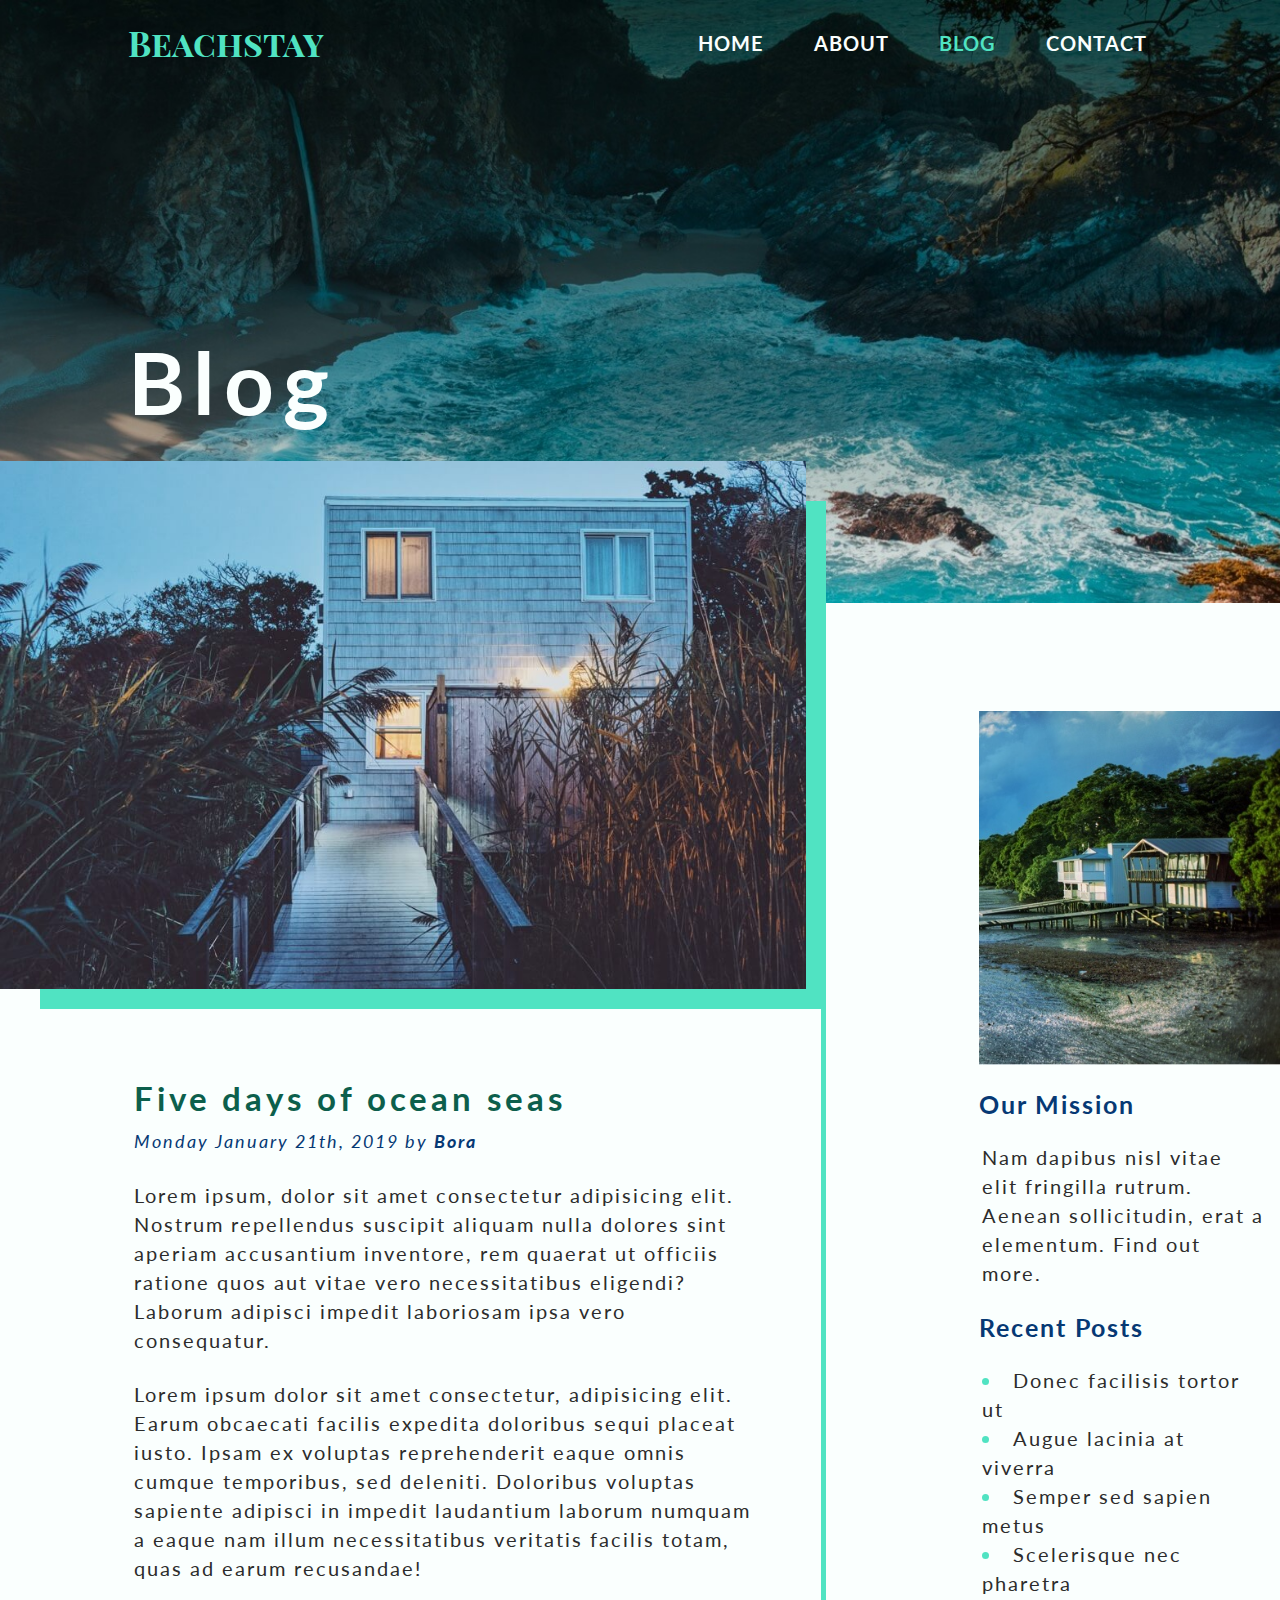
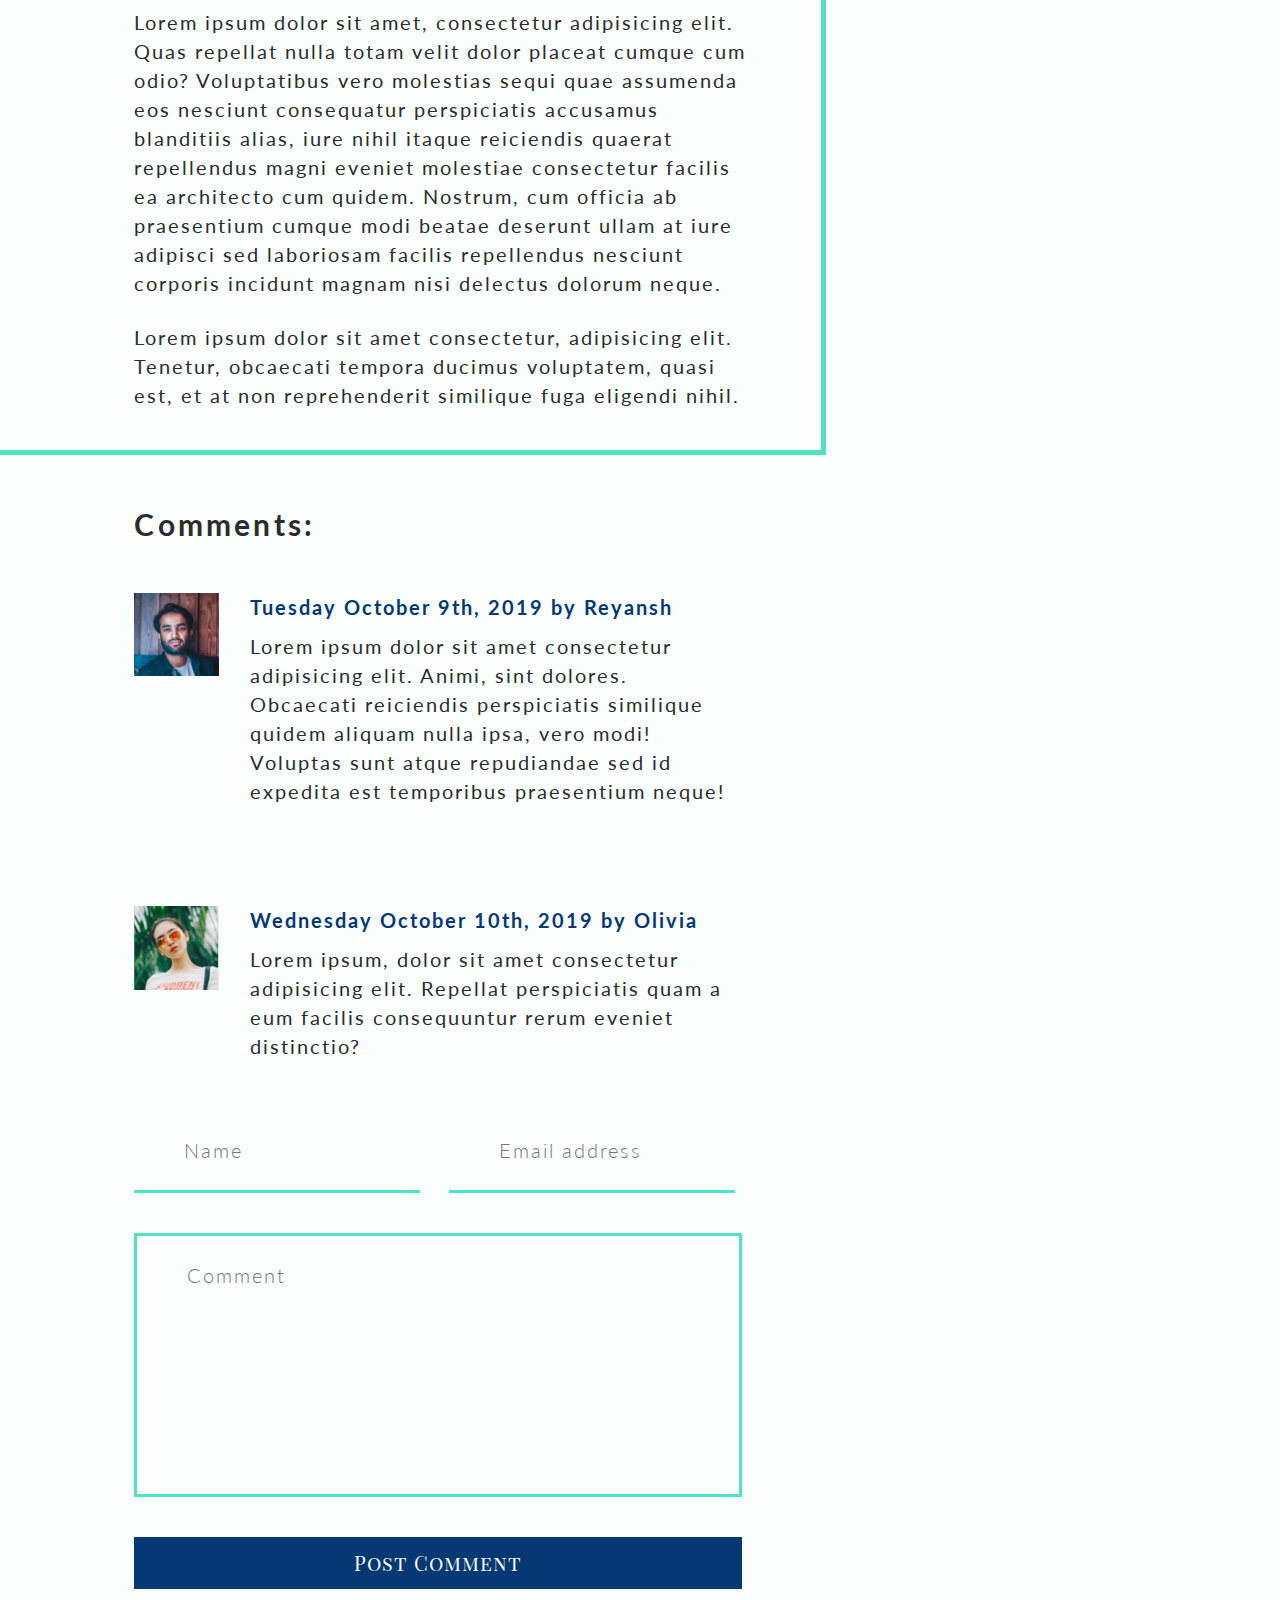
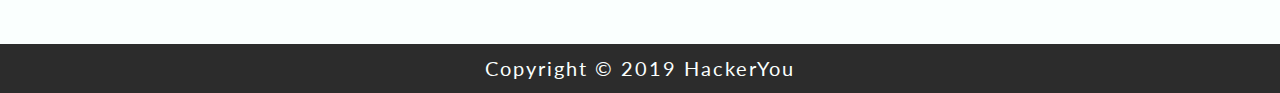
==== commit 34e68159: "completed desktop" ====
--- a/blog.html
+++ b/blog.html
@@ -132,7 +132,7 @@
                     <!-- Comments Section ends -->
                     </div>
                     <!-- Comment Form starts -->
-                    <div class="blogCommentForm">
+                    <div class="commentForm blogCommentForm">
                         <!-- Wrapper starts -->
                         <div class="wrapper">
                             <form action="" method="POST" name="commentForm">
@@ -170,18 +170,20 @@
                         <!-- Recent Posts -->
                         <div class="recentPosts">
                             <h6 class="blogAsideHeading">Recent Posts</h6>
-                            <li class="blogAsideListItem">
-                                <a href="#" class="blogAsideAnchor">Donec facilisis tortor ut</a>
-                            </li>
-                            <li class="blogAsideListItem">
-                                <a href="#" class="blogAsideAnchor">Augue lacinia at viverra</a>
-                            </li>
-                            <li class="blogAsideListItem">
-                                <a href="#" class="blogAsideAnchor">Semper sed sapien metus</a>
-                            </li>
-                            <li class="blogAsideListItem">
-                                <a href="#" class="blogAsideAnchor">Scelerisque nec pharetra</a>
-                            </li>
+                            <ul class="blogOrderedList">
+                                <li class="blogAsideListItem">
+                                    <a href="#" class="blogAsideAnchor">Donec facilisis tortor ut</a>
+                                </li>
+                                <li class="blogAsideListItem">
+                                    <a href="#" class="blogAsideAnchor">Augue lacinia at viverra</a>
+                                </li>
+                                <li class="blogAsideListItem">
+                                    <a href="#" class="blogAsideAnchor">Semper sed sapien metus</a>
+                                </li>
+                                <li class="blogAsideListItem">
+                                    <a href="#" class="blogAsideAnchor">Scelerisque nec pharetra</a>
+                                </li>
+                            </ul>
                         </div>
                     <!-- Wrapper ends -->
                     </div>
@@ -202,5 +204,22 @@
         </div>
         <!-- FOOTER ENDS -->
     </footer>
+
+    <!-- JQUERY STARTS -->
+    <script src="https://ajax.googleapis.com/ajax/libs/jquery/1.12.0/jquery.min.js"></script>
+    
+    <script>
+        // Adapted from https://stackoverflow.com/questions/2397370/change-link-color-of-the-current-page-with-css
+        $(function () {
+            $("[href]").each(function () {
+                if (this.href == window.location.href) {
+                    $(this).addClass("active");
+                }
+            });
+        });
+    </script>
 </body>
-</html>+</html>
+
+<!-- PROJECT NOTES -->
+<!-- Fatima confirmed that I could change anything in the design that said "BeachstayS" to "Beachstay" for consistency -->--- a/styles/style.css
+++ b/styles/style.css
@@ -232,7 +232,7 @@
   line-height: 1.45rem;
   letter-spacing: 0.1rem; }
 
-.more {
+.moreButton {
   font-family: "Playfair Display SC", serif;
   color: #fafffe;
   font-size: 1rem;
@@ -242,21 +242,13 @@
   text-align: center;
   text-decoration: none;
   padding: 10px 20px; }
-  .more:hover {
+  .moreButton:hover {
     color: #50e3c2; }
-  .more:active {
+  .moreButton:active {
     border-radius: 5px; }
 
 .lowercase {
   text-transform: lowercase; }
-
-.upperHeaderContainer {
-  min-height: 90vh;
-  width: 100%;
-  background-image: url(../assets/homeImage1.jpg);
-  background-size: cover;
-  background-position: center center;
-  background-repeat: no-repeat; }
 
 .navAnchor {
   text-decoration: none;
@@ -266,7 +258,102 @@
   line-height: 1.45rem;
   letter-spacing: 0.05rem;
   text-align: center;
-  text-transform: uppercase; }
+  text-transform: uppercase;
+  padding: 10px;
+  margin: 15px; }
+  .navAnchor:hover {
+    color: #50e3c2; }
+
+.navAnchor.active {
+  color: #50e3c2; }
+
+/* Skip Link */
+.skipLink {
+  position: absolute;
+  left: -1000px;
+  top: 2%;
+  z-index: 999;
+  background: #fafffe;
+  border: 2px solid #50e3c2;
+  color: #50e3c2;
+  padding: 10px; }
+
+.skipLink:focus {
+  left: 5%; }
+
+.headerNav {
+  padding-top: 20px;
+  width: 100%;
+  display: -webkit-box;
+  display: -ms-flexbox;
+  display: flex;
+  -webkit-box-orient: horizontal;
+  -webkit-box-direction: normal;
+  -ms-flex-direction: row;
+  flex-direction: row;
+  -webkit-box-pack: start;
+  -ms-flex-pack: start;
+  justify-content: flex-start;
+  -webkit-box-align: center;
+  -ms-flex-align: center;
+  align-items: center; }
+
+.navLogo {
+  width: 20%;
+  -webkit-box-pack: start;
+  -ms-flex-pack: start;
+  justify-content: flex-start; }
+
+.navList {
+  width: 80%;
+  display: -webkit-box;
+  display: -ms-flexbox;
+  display: flex;
+  -webkit-box-orient: horizontal;
+  -webkit-box-direction: normal;
+  -ms-flex-direction: row;
+  flex-direction: row;
+  -webkit-box-pack: end;
+  -ms-flex-pack: end;
+  justify-content: flex-end;
+  -ms-flex-negative: 1;
+  flex-shrink: 1; }
+
+.navList .anchorRight {
+  padding-right: 5px;
+  margin-right: 0px; }
+
+.upperHeaderContainer {
+  min-height: 90vh;
+  width: 100%;
+  background-image: url(../assets/homeImage1.jpg);
+  background-size: cover;
+  background-position: center center;
+  background-repeat: no-repeat; }
+
+.largeLogoContainer {
+  width: 100%;
+  min-height: 60vh;
+  display: -webkit-box;
+  display: -ms-flexbox;
+  display: flex;
+  -webkit-box-pack: center;
+  -ms-flex-pack: center;
+  justify-content: center;
+  margin-left: 9.5%;
+  -webkit-box-align: end;
+  -ms-flex-align: end;
+  align-items: flex-end;
+  position: relative;
+  z-index: 10; }
+
+.headerImageContainer {
+  position: relative;
+  z-index: 1;
+  margin-top: -32.5%; }
+
+.headerOverlapImage {
+  max-width: 695px; }
 
 .welcome {
   font-family: "Lato", sans-serif;
@@ -277,91 +364,6 @@
   letter-spacing: 0.335rem;
   display: block;
   text-transform: lowercase; }
-
-/* Skip Link */
-.skipLink {
-  position: absolute;
-  left: -1000px;
-  top: 2%;
-  z-index: 999;
-  background: #ffffff;
-  border: 2px solid #50e3c2;
-  color: #50e3c2;
-  padding: 10px; }
-
-.skipLink:focus {
-  left: 5%; }
-
-.headerNav {
-  padding-top: 20px;
-  width: 100%;
-  display: -webkit-box;
-  display: -ms-flexbox;
-  display: flex;
-  -webkit-box-orient: horizontal;
-  -webkit-box-direction: normal;
-  -ms-flex-direction: row;
-  flex-direction: row;
-  -webkit-box-pack: start;
-  -ms-flex-pack: start;
-  justify-content: flex-start;
-  -webkit-box-align: center;
-  -ms-flex-align: center;
-  align-items: center; }
-
-.navLogo {
-  width: 20%;
-  -webkit-box-pack: start;
-  -ms-flex-pack: start;
-  justify-content: flex-start; }
-
-.navList {
-  width: 80%;
-  display: -webkit-box;
-  display: -ms-flexbox;
-  display: flex;
-  -webkit-box-orient: horizontal;
-  -webkit-box-direction: normal;
-  -ms-flex-direction: row;
-  flex-direction: row;
-  -webkit-box-pack: end;
-  -ms-flex-pack: end;
-  justify-content: flex-end;
-  -ms-flex-negative: 1;
-  flex-shrink: 1; }
-  .navList .navAnchor {
-    padding: 10px;
-    margin: 15px; }
-    .navList .navAnchor:hover {
-      color: #50e3c2; }
-
-.navList .anchorRight {
-  padding-right: 5px;
-  margin-right: 0px; }
-
-.largeLogoContainer {
-  width: 100%;
-  min-height: 60vh;
-  display: -webkit-box;
-  display: -ms-flexbox;
-  display: flex;
-  -webkit-box-pack: center;
-  -ms-flex-pack: center;
-  justify-content: center;
-  margin-left: 9.5%;
-  -webkit-box-align: end;
-  -ms-flex-align: end;
-  align-items: flex-end;
-  position: relative;
-  z-index: 10; }
-
-.headerImageContainer {
-  position: relative;
-  z-index: 1;
-  margin-top: -32.5%; }
-
-.headerOverlapImage {
-  max-width: 695px; }
 
 .visitGuyana {
   padding: 80px 0; }
@@ -552,12 +554,6 @@
   background-position: center center;
   background-repeat: no-repeat; }
 
-.navLogo {
-  width: 20%;
-  -webkit-box-pack: start;
-  -ms-flex-pack: start;
-  justify-content: flex-start; }
-
 .blog {
   position: relative;
   z-index: 10;
@@ -579,6 +575,36 @@
     width: 23.5%;
     padding-top: 250px; }
 
+.blogAsidePara, .blogAsideListItem {
+  padding-left: 1%; }
+
+.blogMission, .recentPosts {
+  padding-right: 5%; }
+
+.blogAsideHeading {
+  font-size: 1.25rem;
+  font-weight: 700;
+  line-height: 2.9rem;
+  letter-spacing: 0.1rem;
+  color: #063974;
+  padding: 10px 0; }
+
+.blogOrderedList {
+  list-style: disc; }
+  .blogOrderedList .blogAsideListItem {
+    list-style-position: inside;
+    color: #50e3c2; }
+
+.blogAsideAnchor {
+  font-size: 1rem;
+  font-weight: 400;
+  line-height: 1.45rem;
+  letter-spacing: 0.1rem;
+  color: #2c2c2c;
+  margin-left: 1%; }
+  .blogAsideAnchor:hover {
+    color: #50e3c2; }
+
 .blogWrittenContainer {
   margin-right: -20px;
   border-bottom: 5px solid #50e3c2;
@@ -587,6 +613,72 @@
 
 .blogPara {
   padding-top: 25px; }
+
+.blogPostImage {
+  -webkit-box-shadow: 30px 30px 0px -10px #50e3c2;
+  box-shadow: 30px 30px 0px -10px #50e3c2; }
+
+.blogPostTitle {
+  font-size: 1.65rem; }
+
+.blogPostInfo, .blogAnchor {
+  color: #063974;
+  font-size: 0.9rem;
+  font-style: italic; }
+
+.blogAnchor {
+  font-weight: 700; }
+  .blogAnchor:hover {
+    color: #50e3c2; }
+
+.commentForm input[type="text"], .commentForm input[type="email"] {
+  margin: 0;
+  width: 47%;
+  border: none;
+  border-bottom: 3px solid #50e3c2;
+  background: none;
+  padding: 25px 50px;
+  font-family: "Lato", sans-serif;
+  font-size: 1rem;
+  font-weight: 300;
+  line-height: 1.45rem;
+  letter-spacing: 0.1rem;
+  margin-bottom: 40px; }
+
+.commentForm input[type="text"] {
+  margin-right: 2%; }
+
+.commentForm input[type="email"] {
+  margin-left: 2%; }
+
+.commentForm textarea {
+  width: 100%;
+  border: 3px solid #50e3c2;
+  background: none;
+  padding: 25px 50px 125px 50px;
+  font-family: "Lato", sans-serif;
+  font-size: 1rem;
+  font-weight: 300;
+  line-height: 1.45rem;
+  letter-spacing: 0.1rem;
+  margin-bottom: 40px;
+  resize: none; }
+
+.commentForm button[type="submit"] {
+  width: 100%;
+  font-family: "Playfair Display SC", serif;
+  color: #fafffe;
+  border: none;
+  font-size: 1rem;
+  line-height: 1.6rem;
+  letter-spacing: 0.05rem;
+  background: #063974;
+  text-align: center;
+  text-decoration: none;
+  padding: 10px 20px;
+  margin-bottom: 80px; }
+  .commentForm button[type="submit"]:hover {
+    color: #50e3c2; }
 
 .commentsSection {
   padding: 0 8% 0 16.67%; }
@@ -600,8 +692,7 @@
     -webkit-box-orient: horizontal;
     -webkit-box-direction: normal;
     -ms-flex-direction: row;
-    flex-direction: row;
-    padding-bottom: 100px; }
+    flex-direction: row; }
     .commentsSection .blogComment .userImage {
       width: 14%; }
       .commentsSection .blogComment .userImage:hover .userProfilePic {
@@ -609,6 +700,20 @@
     .commentsSection .blogComment .commentContent {
       margin-left: 5%;
       width: calc((100% - 14%) - 5%); }
+  .commentsSection .comment1 {
+    padding-bottom: 100px; }
+  .commentsSection .comment2 {
+    padding-bottom: 50px; }
+
+.commentInfo, .userAccount {
+  color: #063974;
+  font-weight: 700; }
+
+.commentInfo {
+  padding-bottom: 10px; }
+
+.userAccount:hover {
+  color: #50e3c2; }
 
 .blogCommentForm {
   padding: 0 8% 0 16.67%;
@@ -622,105 +727,84 @@
   -ms-flex-wrap: wrap;
   flex-wrap: wrap; }
 
-.blogCommentForm input[type="text"], .blogCommentForm input[type="email"] {
-  margin: 0;
-  width: 47%;
-  border: none;
-  border-bottom: 3px solid #50e3c2;
-  background: none;
-  padding: 25px 50px;
-  font-family: "Lato", sans-serif;
-  font-size: 1rem;
-  font-weight: 300;
-  line-height: 1.45rem;
-  letter-spacing: 0.1rem;
-  margin-bottom: 40px; }
-
-.blogCommentForm input[type="text"] {
-  margin-right: 2%; }
-
-.blogCommentForm input[type="email"] {
-  margin-left: 2%; }
-
-.blogCommentForm textarea {
-  width: 100%;
-  border: 3px solid #50e3c2;
-  background: none;
-  padding: 25px 50px 125px 50px;
-  font-family: "Lato", sans-serif;
-  font-size: 1rem;
-  font-weight: 300;
-  line-height: 1.45rem;
-  letter-spacing: 0.1rem;
-  margin-bottom: 40px;
-  resize: none; }
-
-.blogCommentForm button[type="submit"] {
-  width: 100%;
-  font-family: "Playfair Display SC", serif;
-  color: #fafffe;
-  font-size: 1rem;
-  line-height: 1.6rem;
-  letter-spacing: 0.05rem;
-  background: #063974;
-  text-align: center;
-  text-decoration: none;
-  padding: 10px 20px;
-  margin-bottom: 80px; }
-  .blogCommentForm button[type="submit"]:hover {
-    color: #50e3c2; }
-
-.blogAsidePara, .blogAsideListItem {
-  padding-left: 1%; }
-
-.blogMission, .recentPosts {
-  padding-right: 5%; }
-
-.blogPostImage {
+.contactHeader {
+  min-height: 67vh;
+  width: 100%;
+  background-image: url(../assets/contactImage1.jpg);
+  background-size: cover;
+  background-position: center center;
+  background-repeat: no-repeat; }
+
+.contactMethods {
+  position: relative;
+  z-index: 10;
+  margin-top: -250px; }
+
+.contactFlexContainer {
+  display: -webkit-box;
+  display: -ms-flexbox;
+  display: flex;
+  -webkit-box-orient: horizontal;
+  -webkit-box-direction: normal;
+  -ms-flex-direction: row;
+  flex-direction: row;
+  margin-top: 50px; }
+  .contactFlexContainer .contactFormContainer {
+    width: 77%;
+    margin: 0 8.5% 130px -5%;
+    background: #fafffe;
+    padding: 5% 5% 0px 5%; }
+  .contactFlexContainer .contactInfoContainer {
+    width: 23%;
+    padding-left: 2%;
+    padding-top: 250px; }
+
+.contactFormContainer {
   -webkit-box-shadow: 30px 30px 0px -10px #50e3c2;
   box-shadow: 30px 30px 0px -10px #50e3c2; }
 
-.blogPostTitle {
-  font-size: 1.65rem; }
-
-.blogPostInfo, .blogAnchor {
-  color: #063974;
-  font-size: 0.9rem;
-  font-style: italic; }
-
-.blogAnchor {
-  font-weight: 700; }
-  .blogAnchor:hover {
-    color: #50e3c2; }
-
-.commentInfo, .userAccount {
-  color: #063974;
-  font-weight: 700; }
-
-.commentInfo {
-  padding-bottom: 10px; }
-
-.userAccount:hover {
-  color: #50e3c2; }
-
-.blogAsideHeading {
-  font-size: 1.25rem;
-  font-weight: 700;
-  line-height: 2.9rem;
-  letter-spacing: 0.1rem;
-  color: #063974;
-  padding: 10px 0; }
-
-.blogAsideAnchor {
-  font-size: 1rem;
-  font-weight: 400;
-  line-height: 1.45rem;
-  letter-spacing: 0.1rem;
-  color: #2c2c2c;
-  margin-left: 1%; }
-  .blogAsideAnchor:hover {
-    color: #50e3c2; }
-
-.blogAsideListItem {
-  list-style-position: inside;
-  color: #50e3c2; }
+.commentForm textarea {
+  padding: 25px 50px 175px 50px; }
+
+.commentForm button[type="submit"] {
+  margin-bottom: 55px; }
+
+.contactNavList {
+  display: -webkit-box;
+  display: -ms-flexbox;
+  display: flex;
+  -webkit-box-orient: horizontal;
+  -webkit-box-direction: normal;
+  -ms-flex-direction: row;
+  flex-direction: row;
+  -webkit-box-pack: start;
+  -ms-flex-pack: start;
+  justify-content: flex-start; }
+  .contactNavList .contactNavAnchor {
+    color: #2c2c2c;
+    font-size: 1.2rem;
+    padding: 5px; }
+    .contactNavList .contactNavAnchor:hover {
+      color: #50e3c2; }
+  .contactNavList .contactNavAnchorLeft {
+    padding-left: 0; }
+  .contactNavList .contactNavListItem {
+    padding: 10px; }
+  .contactNavList .contactNavListItemLeft {
+    padding-left: 0; }
+
+.contactAddressInfo {
+  font-style: normal; }
+  .contactAddressInfo .contactAddressAnchor {
+    color: #2c2c2c; }
+    .contactAddressInfo .contactAddressAnchor:hover {
+      color: #50e3c2;
+      font-weight: 700; }
+  .contactAddressInfo .contactAddressAnchor:nth-child(1) {
+    font-weight: 700;
+    font-size: 1.3rem;
+    letter-spacing: 0.15rem;
+    line-height: 2.9rem; }
+  .contactAddressInfo .addressItem {
+    line-height: 1.6rem;
+    letter-spacing: 0.1rem; }
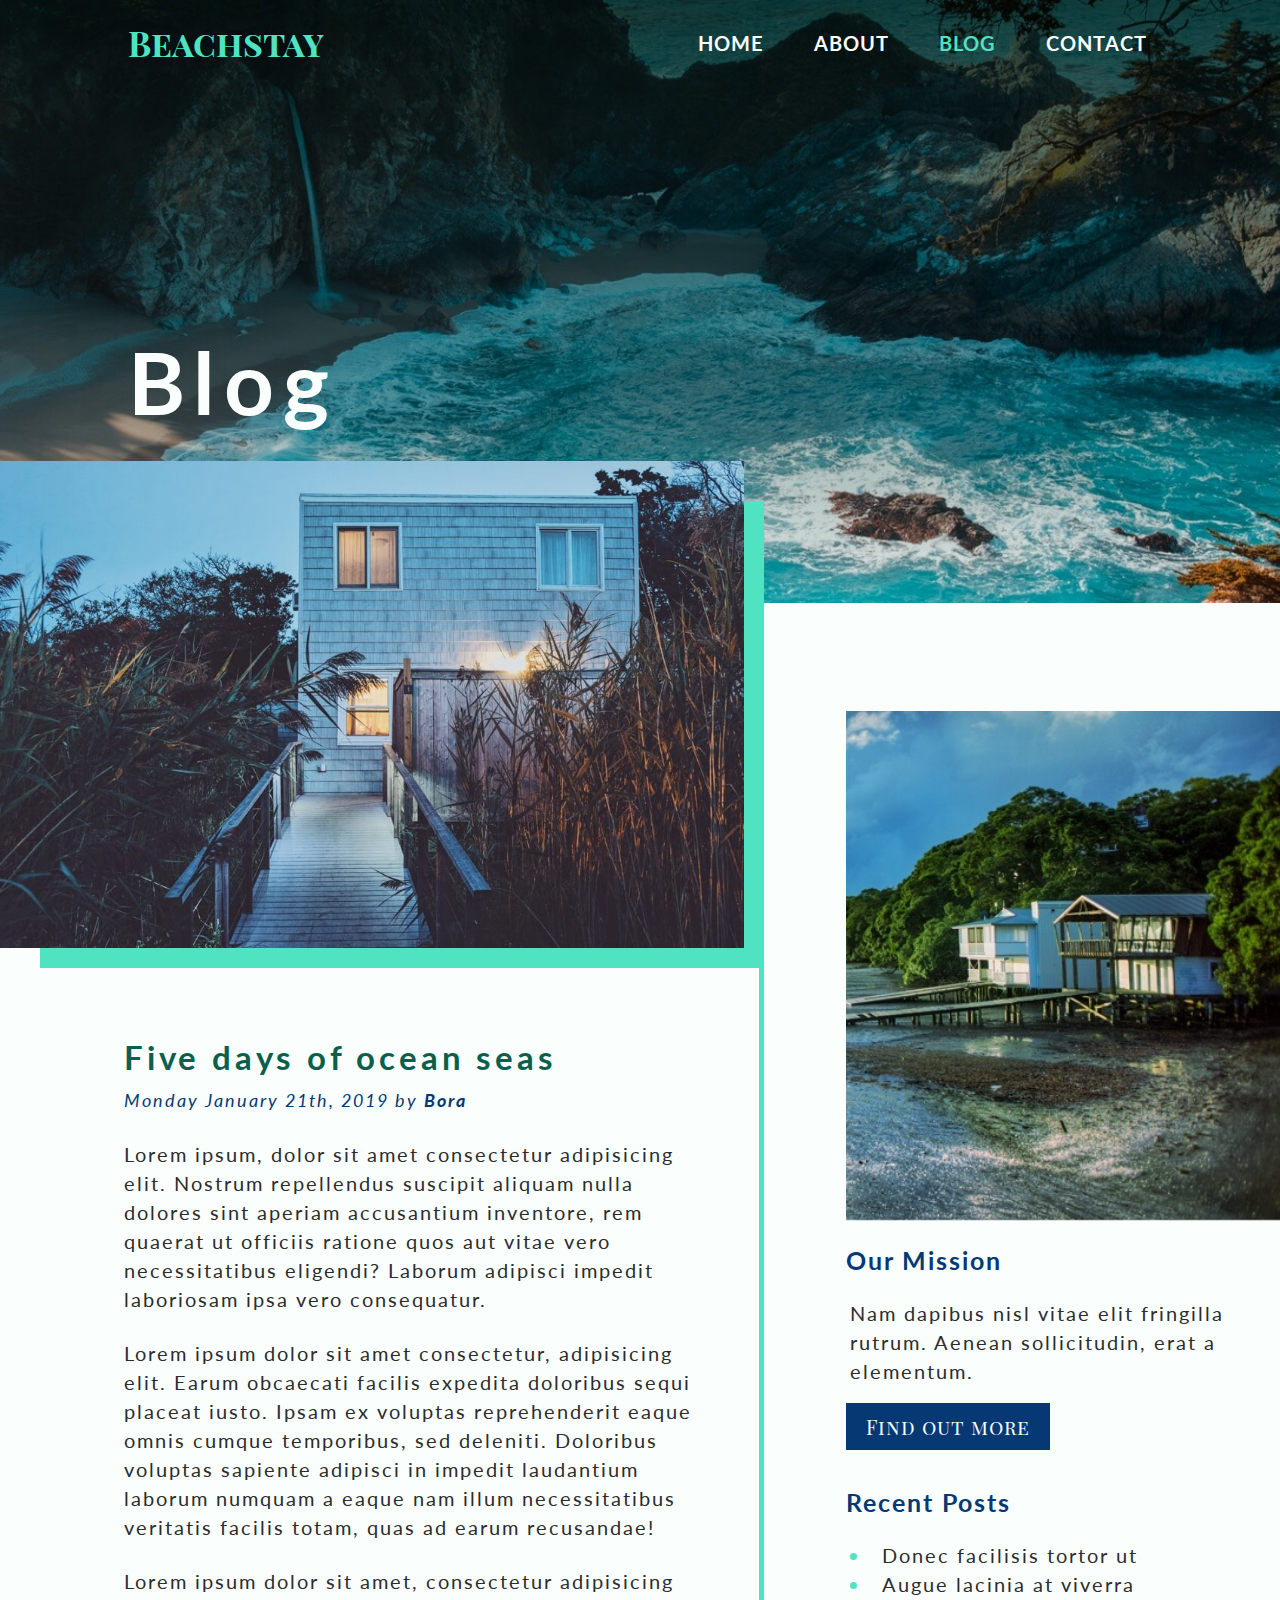
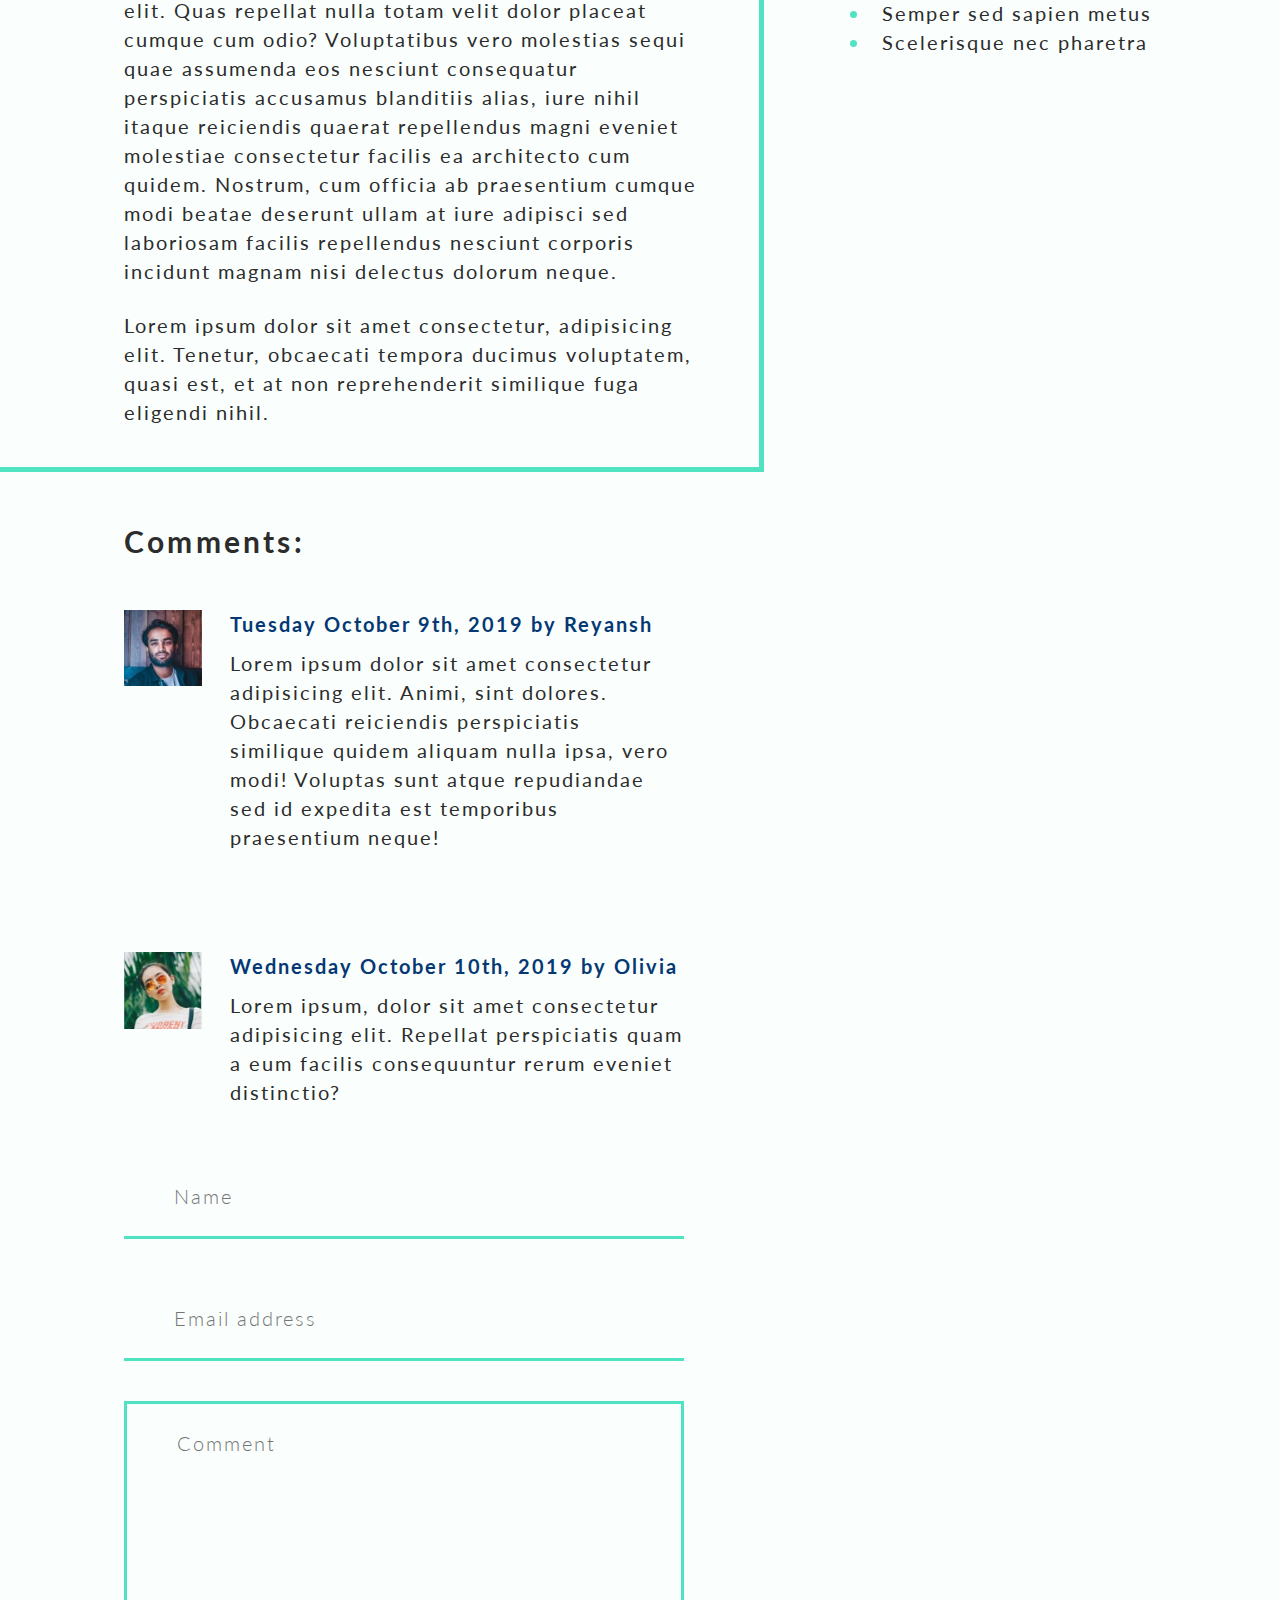
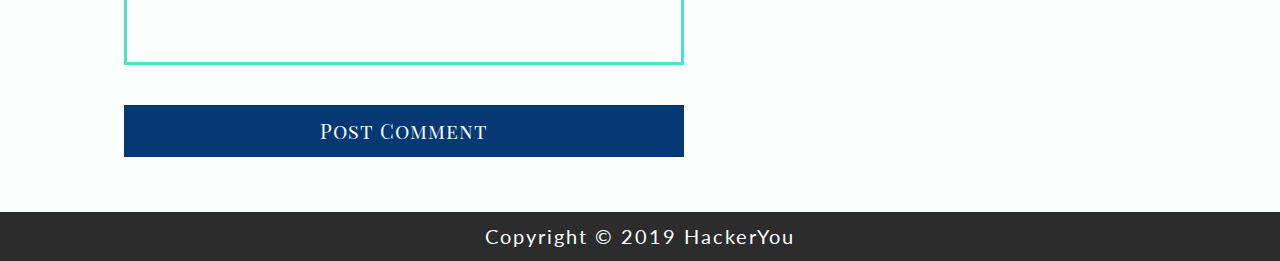
==== commit b612b313: "home and blog responsive" ====
--- a/blog.html
+++ b/blog.html
@@ -16,12 +16,19 @@
         <div class="innerWrapper">
             <!-- Skip Link -->
             <a href="#mainContentBlog" class="skipLink">Skip to Main Content</a>
+            <!-- Responsive Menu Icon -->
+            <a href="#" class="responsiveMenu" aria-label="Open responsive menu">
+                <i class="fas fa-bars hamburgerMenu" aria-hidden="true"></i>
+            </a>
             <!-- HEADER NAV STARTS -->
             <nav class="headerNav">
                 <!-- Logo -->
                 <h5 class="navLogo">Beachstay</h5>
                 <!-- Nav Links -->
                 <ul class="navList">
+                    <li class="exit closeMenu" aria-label="close responsive menu">
+                        <i class="fas fa-times exit" aria-hidden="True"></i>
+                    </li>
                     <li class="navListItem">
                         <a href="index.html" class="navAnchor anchorLeft">Home</a>
                     </li>
@@ -101,7 +108,7 @@
                             <div class="blogComment comment1">
                                 <!-- User Image -->
                                 <div class="userImage">
-                                    <a href="#">
+                                    <a href="#" class="userImageAnchor">
                                         <img src="assets/commentImage.jpg" alt="A headshot of Reyansh, a man in his twenties or thirties, wearing a dark jacket and white shirt, posing against a dark, wood panelled wall." class="userProfilePic">
                                     </a> 
                                 </div>
@@ -116,7 +123,7 @@
                             <div class="blogComment comment2">
                                 <!-- User Image -->
                                 <div class="userImage">
-                                    <a href="#">
+                                    <a href="#" class="userImageAnchor">
                                         <img src="assets/commentImage2.jpg" alt="A headshot of Olivia, a woman in her twenties or thirties, wearing aviator sunglasses, a white shirt with a text graphic, and bold lipstick, posing in front of a palm tree." class="userProfilePic">
                                     </a>
                                 </div>
@@ -158,6 +165,8 @@
                 <aside class="blogAside">
                     <!-- Wrapper starts -->
                     <div class="wrapper">
+                    <!-- Blog Aside Flex Container starts -->
+                    <div class="blogAsideFlexContainer">
                         <!-- Image -->
                         <div class="blogAsideImage">
                             <img src="assets/sidebarImage.jpg" alt="Two homes on stilts, slightly elevated off the water.">
@@ -165,7 +174,8 @@
                         <!-- Our Mission -->
                         <div class="blogMission">
                             <h6 class="blogAsideHeading">Our Mission</h6>
-                            <p class="blogAsidePara">Nam dapibus nisl vitae elit fringilla rutrum. Aenean sollicitudin, erat a elementum. Find out more.</p>
+                            <p class="blogAsidePara">Nam dapibus nisl vitae elit fringilla rutrum. Aenean sollicitudin, erat a elementum.</p>
+                            <a href="#" class="moreButton">Find out more</a>
                         </div>
                         <!-- Recent Posts -->
                         <div class="recentPosts">
@@ -185,6 +195,9 @@
                                 </li>
                             </ul>
                         </div>
+                    <!-- Blog Aside Flex Container ends -->
+                    </div>
+                        
                     <!-- Wrapper ends -->
                     </div>
                 </aside>
@@ -210,12 +223,31 @@
     
     <script>
         // Adapted from https://stackoverflow.com/questions/2397370/change-link-color-of-the-current-page-with-css
+        // The 'this' is equal to the page (href) that the user is currently on, that page gets an added class of 'active', which allows me to style the active Nav link, as the design calls fortions/2397370/change-link-color-of-the-current-page-with-css
         $(function () {
             $("[href]").each(function () {
                 if (this.href == window.location.href) {
                     $(this).addClass("active");
                 }
             });
+
+            // When the responsive menu (anchor) is in focus
+            $('.responsiveMenu').on('focusin', function () {
+                // toggle class show on the menu
+                $('.navList').toggleClass('show');
+            });
+
+            // When the hamburger nav icon is clicked
+            $('.hamburgerMenu').on('click', function () {
+                // toggle class show on the menu
+                $('.navList').toggleClass('show');
+            });
+
+            // When an element of 'closeMenu' is clicked
+            $('.closeMenu').on('click', function () {
+                // toggle class show on the menu
+                $('.navList').toggleClass('show');
+            });
         });
     </script>
 </body>
--- a/styles/style.css
+++ b/styles/style.css
@@ -150,6 +150,10 @@
 a {
   text-decoration: none; }
 
+a:active, a:focus, .moreButton:active, .moreButton:focus {
+  border: 4px dotted #50e3c2;
+  outline: none; }
+
 img {
   max-width: 100%;
   width: 100%;
@@ -244,8 +248,6 @@
   padding: 10px 20px; }
   .moreButton:hover {
     color: #50e3c2; }
-  .moreButton:active {
-    border-radius: 5px; }
 
 .lowercase {
   text-transform: lowercase; }
@@ -375,9 +377,9 @@
   display: -ms-flexbox;
   display: flex;
   -webkit-box-orient: horizontal;
-  -webkit-box-direction: normal;
-  -ms-flex-direction: row;
-  flex-direction: row;
+  -webkit-box-direction: reverse;
+  -ms-flex-direction: row-reverse;
+  flex-direction: row-reverse;
   -webkit-box-align: center;
   -ms-flex-align: center;
   align-items: center; }
@@ -471,6 +473,9 @@
   .aboutQuadContainer .aboutHeader {
     padding-bottom: 15px; }
 
+.aboutAnchor {
+  display: block; }
+
 .aboutAnchor:hover .aboutHeader {
   color: #50e3c2;
   text-decoration: underline; }
@@ -478,7 +483,7 @@
 .thingsToKnow {
   background: #d2f9f1; }
 
-.toKnowContainer {
+.toKnowTopRow {
   display: -webkit-box;
   display: -ms-flexbox;
   display: flex;
@@ -492,6 +497,20 @@
   -ms-flex-align: center;
   align-items: center; }
 
+.toKnowBottomRow {
+  display: -webkit-box;
+  display: -ms-flexbox;
+  display: flex;
+  -webkit-box-orient: horizontal;
+  -webkit-box-direction: reverse;
+  -ms-flex-direction: row-reverse;
+  flex-direction: row-reverse;
+  -ms-flex-wrap: wrap;
+  flex-wrap: wrap;
+  -webkit-box-align: center;
+  -ms-flex-align: center;
+  align-items: center; }
+
 .toKnowFlexItem {
   width: 50%; }
 
@@ -502,11 +521,11 @@
   padding-top: 10px;
   padding-bottom: 40px; }
 
-.toKnowFlexItem:nth-child(odd) {
+.topLeftImage, .bottomLeftWritten {
   padding-right: 6.25%;
   padding-bottom: 35px; }
 
-.toKnowFlexItem:nth-child(even) {
+.topRightWritten, .bottomRightImage {
   padding-left: 6.25%;
   padding-top: 35px; }
 
@@ -581,6 +600,12 @@
 .blogMission, .recentPosts {
   padding-right: 5%; }
 
+.recentPosts {
+  padding-top: 20px; }
+
+.blogAsidePara {
+  padding-bottom: 25px; }
+
 .blogAsideHeading {
   font-size: 1.25rem;
   font-weight: 700;
@@ -644,6 +669,10 @@
   line-height: 1.45rem;
   letter-spacing: 0.1rem;
   margin-bottom: 40px; }
+  .commentForm input[type="text"]:active, .commentForm input[type="email"]:active {
+    border: 5px solid #50e3c2; }
+  .commentForm input[type="text"]:focus, .commentForm input[type="email"]:focus {
+    border: 5px solid #50e3c2; }
 
 .commentForm input[type="text"] {
   margin-right: 2%; }
@@ -663,6 +692,10 @@
   letter-spacing: 0.1rem;
   margin-bottom: 40px;
   resize: none; }
+  .commentForm textarea:active {
+    border: 8px solid #50e3c2; }
+  .commentForm textarea:focus {
+    border: 8px solid #50e3c2; }
 
 .commentForm button[type="submit"] {
   width: 100%;
@@ -679,6 +712,10 @@
   margin-bottom: 80px; }
   .commentForm button[type="submit"]:hover {
     color: #50e3c2; }
+  .commentForm button[type="submit"]:active {
+    border: 5px solid #50e3c2; }
+  .commentForm button[type="submit"]:focus {
+    border: 5px solid #50e3c2; }
 
 .commentsSection {
   padding: 0 8% 0 16.67%; }
@@ -700,6 +737,8 @@
     .commentsSection .blogComment .commentContent {
       margin-left: 5%;
       width: calc((100% - 14%) - 5%); }
+  .commentsSection .userImageAnchor {
+    display: block; }
   .commentsSection .comment1 {
     padding-bottom: 100px; }
   .commentsSection .comment2 {
@@ -808,3 +847,322 @@
   .contactAddressInfo .addressItem {
     line-height: 1.6rem;
     letter-spacing: 0.1rem; }
+
+.responsiveMenu {
+  display: none; }
+
+.hamburgerMenu {
+  position: absolute;
+  top: 30px;
+  right: 10%;
+  z-index: 20;
+  font-size: 2rem;
+  color: #50e3c2;
+  cursor: pointer; }
+
+.exit {
+  display: none;
+  position: absolute;
+  top: 20px;
+  right: 10%;
+  z-index: 40;
+  font-size: 2rem;
+  color: #50e3c2;
+  cursor: pointer; }
+
+.show.navList {
+  opacity: 1;
+  z-index: 30; }
+
+@media (max-width: 1500px) {
+  .toKnowImageLeft {
+    margin-top: -10%; }
+  .toKnowImageRight {
+    margin-bottom: -10%; }
+  .topLeftImage, .bottomLeftWritten {
+    padding-right: 4%; }
+  .topRightWritten, .bottomRightImage {
+    padding-left: 4%; }
+  .topRightWritten {
+    padding-right: 5%; }
+  .bottomLeftWritten {
+    padding-left: 5%; } }
+
+@media (max-width: 1350px) {
+  .blogFlexContainer .blogPostContainer {
+    width: 60%;
+    margin-right: 8%; }
+  .blogFlexContainer .blogAside {
+    width: 35%;
+    padding-top: 250px; }
+  .blogCommentForm input[type="text"], .blogCommentForm input[type="email"] {
+    width: 100%;
+    margin-left: 0;
+    margin-right: 0; } }
+
+@media (max-width: 1320px) {
+  .toKnowFlexItem:nth-child(even) {
+    padding-top: 10px; }
+  .toKnowTopRow, .toKnowBottomRow {
+    -webkit-box-align: start;
+    -ms-flex-align: start;
+    align-items: flex-start; } }
+
+@media (max-width: 1100px) {
+  .thingsToKnow {
+    padding: 80px 0; }
+  .toKnowContainer {
+    margin: 0 10%; }
+  .toKnowTopRow {
+    -webkit-box-orient: vertical;
+    -webkit-box-direction: normal;
+    -ms-flex-direction: column;
+    flex-direction: column;
+    -webkit-box-align: center;
+    -ms-flex-align: center;
+    align-items: center; }
+  .toKnowBottomRow {
+    -webkit-box-orient: vertical;
+    -webkit-box-direction: normal;
+    -ms-flex-direction: column;
+    flex-direction: column;
+    -webkit-box-align: center;
+    -ms-flex-align: center;
+    align-items: center; }
+  .toKnowFlexItem {
+    width: 100%;
+    text-align: center;
+    padding: 40px 0; }
+  .toKnowImageLeft {
+    margin-top: 0%; }
+  .toKnowImageRight {
+    margin-bottom: 0%; } }
+
+/* Portrait tablet and small desktops */
+@media (max-width: 940px) {
+  .responsiveMenu,
+  .exit {
+    display: block; }
+  .navList {
+    opacity: 0;
+    width: 100%;
+    position: fixed;
+    z-index: -10;
+    top: 0;
+    left: 0;
+    right: 0;
+    bottom: 0;
+    background: #2c2c2c;
+    display: -webkit-box;
+    display: -ms-flexbox;
+    display: flex;
+    -webkit-box-orient: vertical;
+    -webkit-box-direction: normal;
+    -ms-flex-direction: column;
+    flex-direction: column;
+    -ms-flex-pack: distribute;
+    justify-content: space-around;
+    text-align: center; }
+    .navList .navAnchor {
+      font-size: 2rem; }
+    .navList .navAnchor.active {
+      color: #fafffe; }
+    .navList .navAnchor:hover {
+      color: #50e3c2; }
+  .lowerHeader {
+    margin-top: -50%; }
+  .largeLogoContainer {
+    margin-left: 0;
+    margin-top: 150px;
+    -webkit-box-align: center;
+    -ms-flex-align: center;
+    align-items: center; }
+  .guyanaFlexContainer {
+    -webkit-box-orient: vertical;
+    -webkit-box-direction: normal;
+    -ms-flex-direction: column;
+    flex-direction: column;
+    -webkit-box-align: center;
+    -ms-flex-align: center;
+    align-items: center; }
+    .guyanaFlexContainer .guyanaContentContainer {
+      width: 100%;
+      padding-right: 0;
+      -webkit-box-flex: 0;
+      -ms-flex-positive: 0;
+      flex-grow: 0;
+      -ms-flex-negative: 0;
+      flex-shrink: 0;
+      text-align: center; }
+    .guyanaFlexContainer .guyanaImageContainer {
+      width: 80%;
+      padding-left: 0;
+      -ms-flex-preferred-size: auto;
+      flex-basis: auto;
+      -webkit-box-flex: 0;
+      -ms-flex-positive: 0;
+      flex-grow: 0;
+      -ms-flex-negative: 0;
+      flex-shrink: 0;
+      padding-bottom: 50px; }
+    .guyanaFlexContainer .guyanaImage {
+      -webkit-box-shadow: -17px 17px 0px 0px #50e3c2;
+      box-shadow: -17px 17px 0px 0px #50e3c2; }
+  .aboutQuad {
+    padding-bottom: 0; }
+  .aboutQuadContainer {
+    -webkit-box-orient: vertical;
+    -webkit-box-direction: normal;
+    -ms-flex-direction: column;
+    flex-direction: column; }
+    .aboutQuadContainer .aboutItem {
+      width: 100%;
+      display: -webkit-box;
+      display: -ms-flexbox;
+      display: flex;
+      -webkit-box-orient: horizontal;
+      -webkit-box-direction: normal;
+      -ms-flex-direction: row;
+      flex-direction: row;
+      margin-bottom: 80px; }
+    .aboutQuadContainer .aboutItem:nth-child(odd) {
+      margin-right: 0px; }
+  .freeTripContent {
+    padding: 80px 0;
+    margin: 0 10%; }
+  .blogFlexContainer {
+    display: -webkit-box;
+    display: -ms-flexbox;
+    display: flex;
+    -webkit-box-orient: vertical;
+    -webkit-box-direction: normal;
+    -ms-flex-direction: column;
+    flex-direction: column;
+    -webkit-box-align: center;
+    -ms-flex-align: center;
+    align-items: center;
+    padding-top: 50px; }
+    .blogFlexContainer .blogPostContainer {
+      width: 80%;
+      margin-right: 0; }
+      .blogFlexContainer .blogPostContainer .blogWrittenContainer {
+        border-left: 5px solid #50e3c2; }
+    .blogFlexContainer .blogAside {
+      width: 80%;
+      padding: 50px 0 80px 0; }
+  .postInfo {
+    text-align: center; }
+  .commentsSection {
+    padding: 0 5% 0 5%; }
+  .blogCommentForm {
+    padding: 0 5% 0 5%; }
+  .blogAsidePara, .blogAsideListItem {
+    padding-left: 0%; }
+  .blogMission, .recentPosts {
+    padding-right: 0%; }
+  .blogAsideFlexContainer {
+    display: -webkit-box;
+    display: -ms-flexbox;
+    display: flex;
+    -webkit-box-orient: vertical;
+    -webkit-box-direction: normal;
+    -ms-flex-direction: column;
+    flex-direction: column;
+    -ms-flex-wrap: wrap;
+    flex-wrap: wrap;
+    -webkit-box-align: center;
+    -ms-flex-align: center;
+    align-items: center;
+    padding: 105px 0 80px 0;
+    border-top: 5px solid #50e3c2; }
+    .blogAsideFlexContainer .blogAsideImage {
+      width: 50%; }
+    .blogAsideFlexContainer .blogMission {
+      width: 100%;
+      text-align: center; }
+    .blogAsideFlexContainer .recentPosts {
+      width: 100%; }
+  .blogAsideHeading {
+    text-align: center; }
+  .blogAsidePara, .blogAsideListItem {
+    padding-left: 0; }
+  .blogMission, .recentPosts {
+    padding-right: 0; }
+  .recentPosts {
+    padding-top: 20px; }
+  .blogAsideAnchor {
+    margin-left: 0%; } }
+
+/* Landscape phone to portrait tablet */
+@media (max-width: 767px) {
+  html {
+    font-size: 112.5%; }
+  .innerWrapper {
+    width: 85%; }
+  .lowerHeader {
+    display: none; }
+  .largeLogoContainer {
+    margin-top: 70px; }
+  h1 {
+    font-size: 3.8rem; }
+  .toKnowContainer {
+    margin: 0 7.5%; }
+  .freeTripContent {
+    margin: 0 7.5%; }
+  .blogHeader, .contactHeader {
+    min-height: 50vh; }
+  .blogPostContainer {
+    width: 85%; }
+  .blogAside {
+    width: 85%;
+    padding: 50px 0 80px 0; }
+  .commentsSection {
+    padding: 0 2% 0 2%; }
+  .blogCommentForm {
+    padding: 0 2% 0 2%; }
+  .blogPostTitle {
+    font-size: 1.3rem;
+    line-height: 1.6rem; } }
+
+/* Landscape phones and down */
+@media (max-width: 480px) {
+  p {
+    font-size: 0.9rem; }
+  h1, .welcome {
+    font-size: 2rem;
+    line-height: 2rem;
+    text-align: center; }
+  .upperHeaderContainer {
+    min-height: 60vh;
+    width: 100%;
+    background-image: url(../assets/homeImage1.jpg);
+    background-size: cover;
+    background-position: center center;
+    background-repeat: no-repeat; }
+  .largeLogoContainer {
+    margin-top: 80px;
+    min-height: 30vh; }
+  .guyanaImageContainer {
+    width: 100%; }
+  .imageTrio2 {
+    display: none; }
+  .galleryImage {
+    width: calc 47%; }
+  .aboutIconContainer {
+    display: none; }
+  .aboutQuadContainer .aboutWrittenContent {
+    width: 100%;
+    text-align: center; }
+  .aboutItem {
+    -webkit-box-orient: vertical;
+    -webkit-box-direction: normal;
+    -ms-flex-direction: column;
+    flex-direction: column;
+    -ms-flex-wrap: wrap;
+    flex-wrap: wrap; }
+  .aboutQuadContainer {
+    width: 100%; }
+  .blogAsideAnchor {
+    font-size: 0.9rem; }
+  .commentsSection .blogComment .userImage:hover .userProfilePic {
+    border: 3px solid #50e3c2; } }
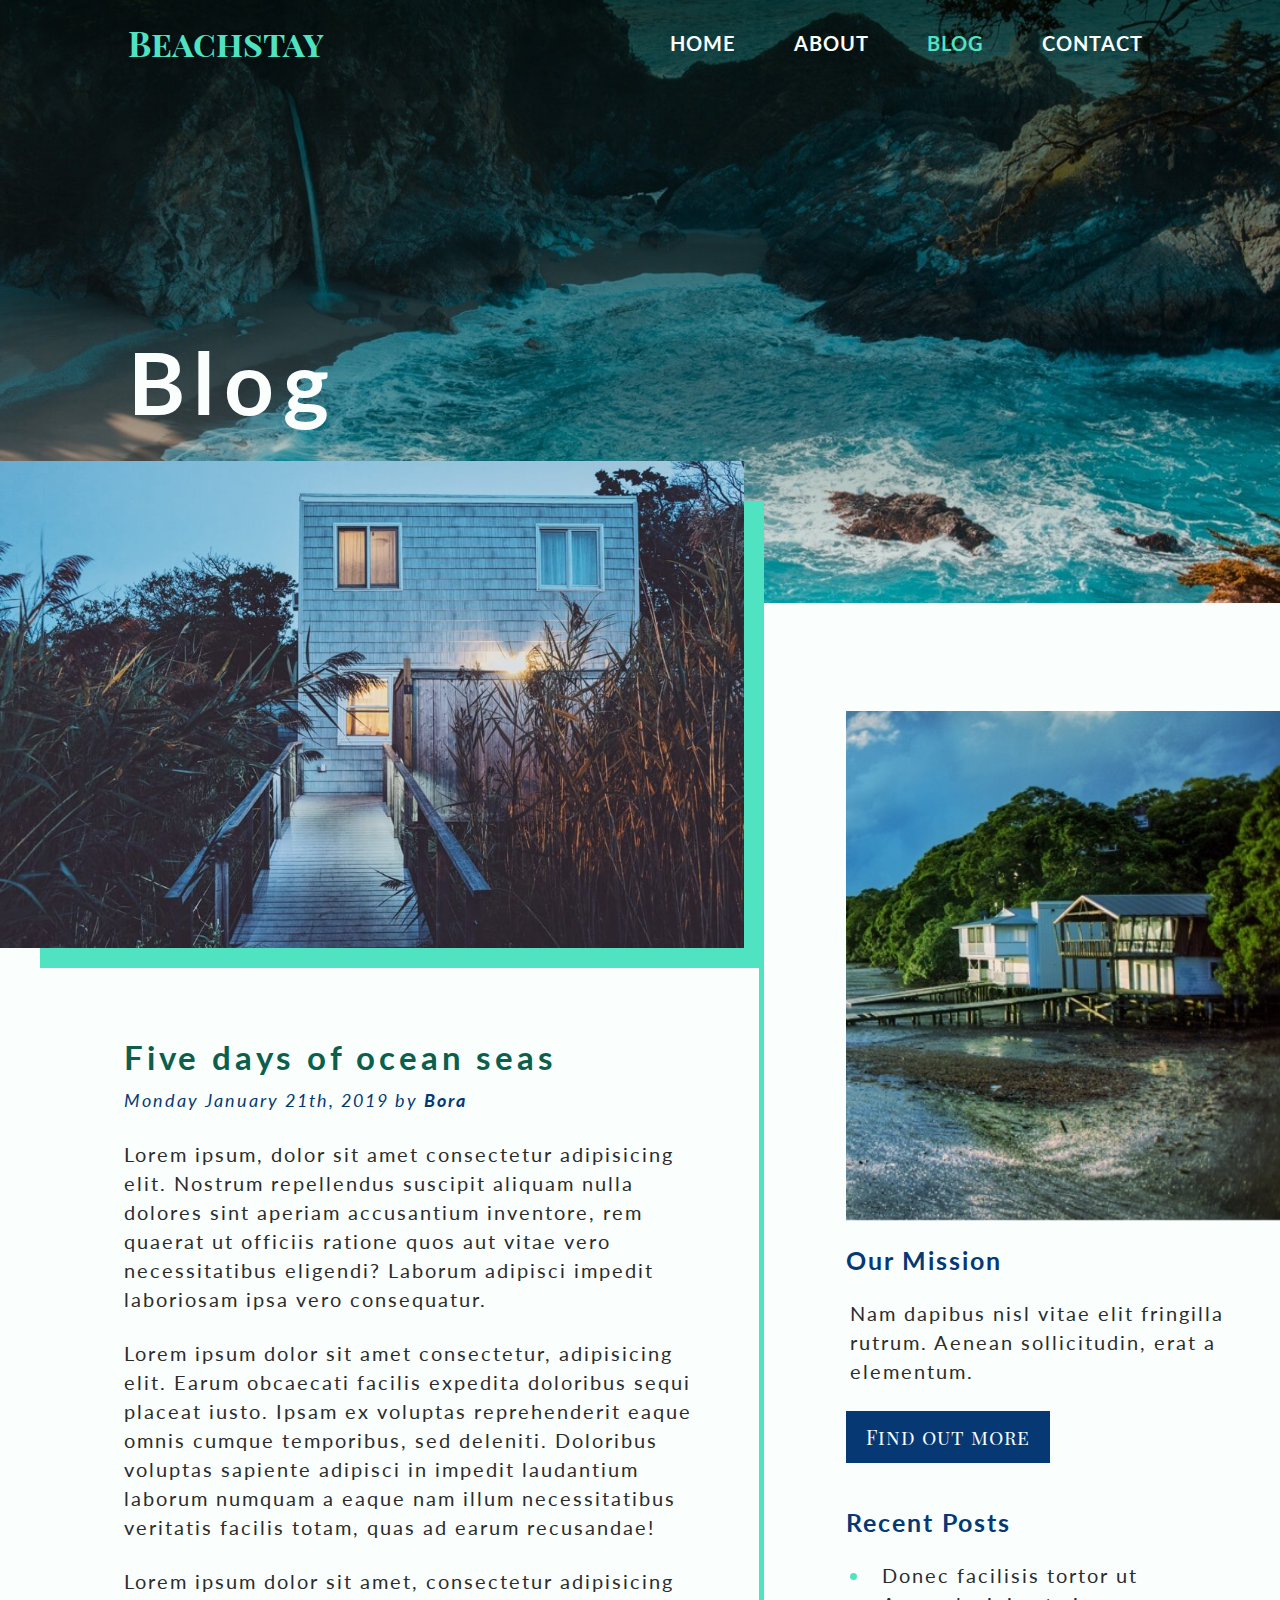
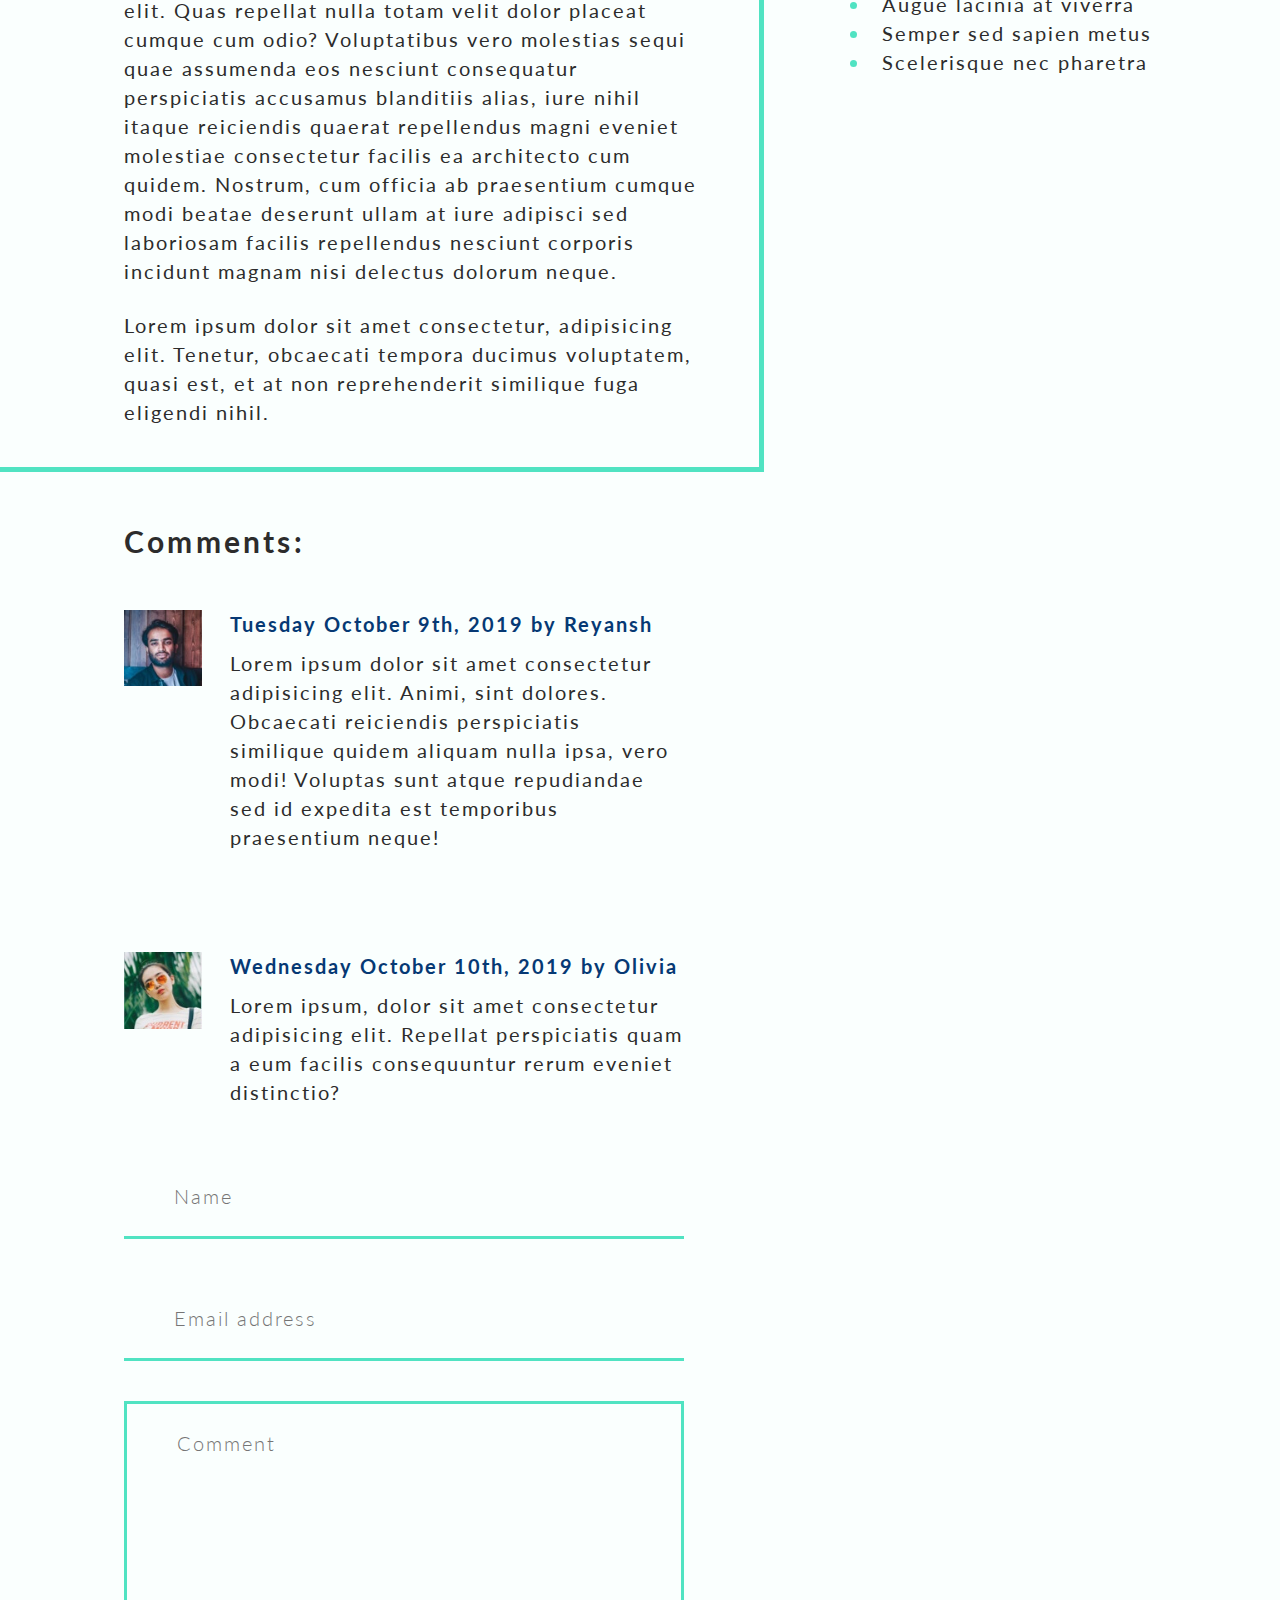
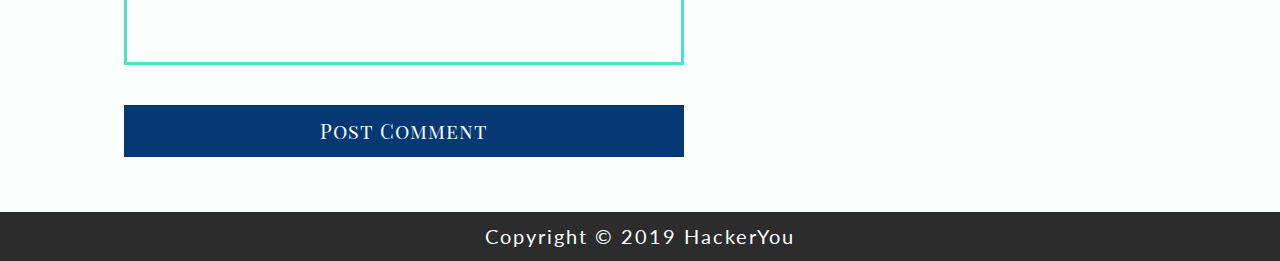
==== commit bc44ba14: "end of day Feb 5th" ====
--- a/blog.html
+++ b/blog.html
@@ -7,6 +7,7 @@
     <title>Beachstay</title>
     <link href="https://fonts.googleapis.com/css?family=Lato:300,400,400i,700,700i|Playfair+Display+SC:900i" rel="stylesheet">
     <link rel="stylesheet" href="https://use.fontawesome.com/releases/v5.7.0/css/all.css" integrity="sha384-lZN37f5QGtY3VHgisS14W3ExzMWZxybE1SJSEsQp9S+oqd12jhcu+A56Ebc1zFSJ" crossorigin="anonymous">
+    <link type="image/png" href="assets/favicon.png" rel="icon">
     <link rel="stylesheet" href="styles/style.css">
 </head>
 <body>
@@ -21,14 +22,11 @@
                 <i class="fas fa-bars hamburgerMenu" aria-hidden="true"></i>
             </a>
             <!-- HEADER NAV STARTS -->
+            <!-- Logo (I don't think it's an anchor, as there is a HOME link in the nav) -->
             <nav class="headerNav">
-                <!-- Logo -->
                 <h5 class="navLogo">Beachstay</h5>
                 <!-- Nav Links -->
                 <ul class="navList">
-                    <li class="exit closeMenu" aria-label="close responsive menu">
-                        <i class="fas fa-times exit" aria-hidden="True"></i>
-                    </li>
                     <li class="navListItem">
                         <a href="index.html" class="navAnchor anchorLeft">Home</a>
                     </li>
@@ -40,6 +38,12 @@
                     </li>
                     <li class="navListItem">
                         <a href="contact.html" class="navAnchor anchorRight">Contact</a>
+                    </li>
+                    <!-- Close menu, will only show in responsive -->
+                    <li class="exitMenu">
+                        <a href="#" class="closeMenu exitAnchor" aria-label=" close responsive menu">
+                            <i class="fas fa-times exit" aria-hidden="true"></i>
+                        </a>
                     </li>
                 </ul>
                 <!-- HEADER NAV ENDS -->
@@ -237,12 +241,6 @@
                 $('.navList').toggleClass('show');
             });
 
-            // When the hamburger nav icon is clicked
-            $('.hamburgerMenu').on('click', function () {
-                // toggle class show on the menu
-                $('.navList').toggleClass('show');
-            });
-
             // When an element of 'closeMenu' is clicked
             $('.closeMenu').on('click', function () {
                 // toggle class show on the menu
--- a/styles/style.css
+++ b/styles/style.css
@@ -145,6 +145,113 @@
   clip: rect(0 0 0 0);
   overflow: hidden; }
 
+@-webkit-keyframes slideInFromBottom3 {
+  0% {
+    -webkit-transform: translateY(100%);
+    transform: translateY(100%); }
+  100% {
+    -webkit-transform: translateY(0);
+    transform: translateY(0); } }
+
+@keyframes slideInFromBottom3 {
+  0% {
+    -webkit-transform: translateY(100%);
+    transform: translateY(100%); }
+  100% {
+    -webkit-transform: translateY(0);
+    transform: translateY(0); } }
+
+@keyframes slideInFromBottom3 {
+  0% {
+    -webkit-transform: translateY(100%);
+    transform: translateY(100%); }
+  100% {
+    -webkit-transform: translateY(0);
+    transform: translateY(0); } }
+
+@-webkit-keyframes slideInFromBottom {
+  0% {
+    -webkit-transform: translateY(10%);
+    transform: translateY(10%); }
+  100% {
+    -webkit-transform: translateY(0);
+    transform: translateY(0); } }
+
+@keyframes slideInFromBottom {
+  0% {
+    -webkit-transform: translateY(10%);
+    transform: translateY(10%); }
+  100% {
+    -webkit-transform: translateY(0);
+    transform: translateY(0); } }
+
+@-webkit-keyframes slideInFromBottom2 {
+  0% {
+    -webkit-transform: translateY(50%);
+    transform: translateY(50%); }
+  100% {
+    -webkit-transform: translateY(0);
+    transform: translateY(0); } }
+
+@keyframes slideInFromBottom2 {
+  0% {
+    -webkit-transform: translateY(50%);
+    transform: translateY(50%); }
+  100% {
+    -webkit-transform: translateY(0);
+    transform: translateY(0); } }
+
+/**
+ * ----------------------------------------
+ * animation jello-vertical
+ * ----------------------------------------
+ */
+@-webkit-keyframes jello-vertical {
+  0% {
+    -webkit-transform: scale3d(1, 1, 1);
+    transform: scale3d(1, 1, 1); }
+  30% {
+    -webkit-transform: scale3d(0.75, 1.25, 1);
+    transform: scale3d(0.75, 1.25, 1); }
+  40% {
+    -webkit-transform: scale3d(1.25, 0.75, 1);
+    transform: scale3d(1.25, 0.75, 1); }
+  50% {
+    -webkit-transform: scale3d(0.85, 1.15, 1);
+    transform: scale3d(0.85, 1.15, 1); }
+  65% {
+    -webkit-transform: scale3d(1.05, 0.95, 1);
+    transform: scale3d(1.05, 0.95, 1); }
+  75% {
+    -webkit-transform: scale3d(0.95, 1.05, 1);
+    transform: scale3d(0.95, 1.05, 1); }
+  100% {
+    -webkit-transform: scale3d(1, 1, 1);
+    transform: scale3d(1, 1, 1); } }
+
+@keyframes jello-vertical {
+  0% {
+    -webkit-transform: scale3d(1, 1, 1);
+    transform: scale3d(1, 1, 1); }
+  30% {
+    -webkit-transform: scale3d(0.75, 1.25, 1);
+    transform: scale3d(0.75, 1.25, 1); }
+  40% {
+    -webkit-transform: scale3d(1.25, 0.75, 1);
+    transform: scale3d(1.25, 0.75, 1); }
+  50% {
+    -webkit-transform: scale3d(0.85, 1.15, 1);
+    transform: scale3d(0.85, 1.15, 1); }
+  65% {
+    -webkit-transform: scale3d(1.05, 0.95, 1);
+    transform: scale3d(1.05, 0.95, 1); }
+  75% {
+    -webkit-transform: scale3d(0.95, 1.05, 1);
+    transform: scale3d(0.95, 1.05, 1); }
+  100% {
+    -webkit-transform: scale3d(1, 1, 1);
+    transform: scale3d(1, 1, 1); } }
+
 /* GENERAL STYLES */
 /*Default styles*/
 a {
@@ -245,9 +352,12 @@
   background: #063974;
   text-align: center;
   text-decoration: none;
-  padding: 10px 20px; }
+  padding: 10px 20px;
+  display: inline-block; }
   .moreButton:hover {
-    color: #50e3c2; }
+    color: #50e3c2;
+    -webkit-animation: jello-vertical 0.9s both;
+    animation: jello-vertical 0.9s both; }
 
 .lowercase {
   text-transform: lowercase; }
@@ -262,7 +372,8 @@
   text-align: center;
   text-transform: uppercase;
   padding: 10px;
-  margin: 15px; }
+  margin: 15px;
+  border: 4px dotted transparent; }
   .navAnchor:hover {
     color: #50e3c2; }
 
@@ -347,12 +458,16 @@
   -ms-flex-align: end;
   align-items: flex-end;
   position: relative;
-  z-index: 10; }
+  z-index: 10;
+  -webkit-animation: 1s ease-out 0s 1 slideInFromBottom3;
+  animation: 1s ease-out 0s 1 slideInFromBottom3; }
 
 .headerImageContainer {
   position: relative;
   z-index: 1;
-  margin-top: -32.5%; }
+  margin-top: -32.5%;
+  -webkit-animation: 1s ease-out 0s 1 slideInFromBottom3;
+  animation: 1s ease-out 0s 1 slideInFromBottom3; }
 
 .headerOverlapImage {
   max-width: 695px; }
@@ -474,7 +589,8 @@
     padding-bottom: 15px; }
 
 .aboutAnchor {
-  display: block; }
+  display: block;
+  border: 4px dotted transparent; }
 
 .aboutAnchor:hover .aboutHeader {
   color: #50e3c2;
@@ -576,7 +692,9 @@
 .blog {
   position: relative;
   z-index: 10;
-  margin-top: -250px; }
+  margin-top: -250px;
+  -webkit-animation: 0.7s ease-out 0s 1 slideInFromBottom;
+  animation: 0.7s ease-out 0s 1 slideInFromBottom; }
 
 .blogFlexContainer {
   display: -webkit-box;
@@ -711,7 +829,9 @@
   padding: 10px 20px;
   margin-bottom: 80px; }
   .commentForm button[type="submit"]:hover {
-    color: #50e3c2; }
+    color: #50e3c2;
+    -webkit-animation: jello-vertical 0.9s both;
+    animation: jello-vertical 0.9s both; }
   .commentForm button[type="submit"]:active {
     border: 5px solid #50e3c2; }
   .commentForm button[type="submit"]:focus {
@@ -777,7 +897,9 @@
 .contactMethods {
   position: relative;
   z-index: 10;
-  margin-top: -250px; }
+  margin-top: -250px;
+  -webkit-animation: 0.7s ease-out 0s 1 slideInFromBottom2;
+  animation: 0.7s ease-out 0s 1 slideInFromBottom2; }
 
 .contactFlexContainer {
   display: -webkit-box;
@@ -789,13 +911,16 @@
   flex-direction: row;
   margin-top: 50px; }
   .contactFlexContainer .contactFormContainer {
-    width: 77%;
-    margin: 0 8.5% 130px -5%;
+    width: 75%;
+    margin: 0 0% 130px 0;
+    -webkit-transform: translateX(-5%);
+    -ms-transform: translateX(-5%);
+    transform: translateX(-5%);
     background: #fafffe;
     padding: 5% 5% 0px 5%; }
   .contactFlexContainer .contactInfoContainer {
-    width: 23%;
-    padding-left: 2%;
+    width: 25%;
+    padding-left: 6.5%;
     padding-top: 250px; }
 
 .contactFormContainer {
@@ -824,7 +949,10 @@
     font-size: 1.2rem;
     padding: 5px; }
     .contactNavList .contactNavAnchor:hover {
-      color: #50e3c2; }
+      color: #50e3c2;
+      -webkit-transform: scale(1.5);
+      -ms-transform: scale(1.5);
+      transform: scale(1.5); }
   .contactNavList .contactNavAnchorLeft {
     padding-left: 0; }
   .contactNavList .contactNavListItem {
@@ -835,40 +963,48 @@
 .contactAddressInfo {
   font-style: normal; }
   .contactAddressInfo .contactAddressAnchor {
-    color: #2c2c2c; }
+    color: #2c2c2c;
+    display: block; }
     .contactAddressInfo .contactAddressAnchor:hover {
       color: #50e3c2;
       font-weight: 700; }
   .contactAddressInfo .contactAddressAnchor:nth-child(1) {
     font-weight: 700;
-    font-size: 1.3rem;
+    font-size: 1.2rem;
     letter-spacing: 0.15rem;
-    line-height: 2.9rem; }
+    line-height: 2.9rem;
+    display: block;
+    word-wrap: break-word; }
   .contactAddressInfo .addressItem {
     line-height: 1.6rem;
     letter-spacing: 0.1rem; }
 
 .responsiveMenu {
-  display: none; }
-
-.hamburgerMenu {
+  display: none;
   position: absolute;
   top: 30px;
   right: 10%;
-  z-index: 20;
+  z-index: 20; }
+
+.hamburgerMenu {
   font-size: 2rem;
-  color: #50e3c2;
-  cursor: pointer; }
-
-.exit {
+  color: #50e3c2; }
+
+.exitMenu {
   display: none;
   position: absolute;
   top: 20px;
   right: 10%;
-  z-index: 40;
+  z-index: 40; }
+
+.exit {
   font-size: 2rem;
-  color: #50e3c2;
-  cursor: pointer; }
+  color: #50e3c2; }
+
+.exitAnchor {
+  padding: 5px;
+  border: 4px dotted transparent;
+  display: block; }
 
 .show.navList {
   opacity: 1;
@@ -886,7 +1022,10 @@
   .topRightWritten {
     padding-right: 5%; }
   .bottomLeftWritten {
-    padding-left: 5%; } }
+    padding-left: 5%; }
+  .contactAddressInfo .contactAddressAnchor:nth-child(1) {
+    font-weight: 700;
+    font-size: 1rem; } }
 
 @media (max-width: 1350px) {
   .blogFlexContainer .blogPostContainer {
@@ -907,6 +1046,24 @@
     -webkit-box-align: start;
     -ms-flex-align: start;
     align-items: flex-start; } }
+
+@media (max-width: 1350px) {
+  .contactFlexContainer .contactFormContainer {
+    width: 70%;
+    margin: 0 0% 130px 0;
+    -webkit-transform: translateX(-5%);
+    -ms-transform: translateX(-5%);
+    transform: translateX(-5%);
+    background: #fafffe;
+    padding: 5% 5% 0px 5%; }
+  .contactFlexContainer .contactInfoContainer {
+    width: 30%;
+    padding-left: 5%;
+    padding-top: 250px; }
+  .contactFormContainer input[type="text"], .contactFormContainer input[type="email"] {
+    width: 100%;
+    margin-left: 0;
+    margin-right: 0; } }
 
 @media (max-width: 1100px) {
   .thingsToKnow {
@@ -938,10 +1095,20 @@
   .toKnowImageRight {
     margin-bottom: 0%; } }
 
+@media (max-width: 1220px) {
+  .lowerHeader {
+    margin-top: -50%; }
+  .largeLogoContainer {
+    margin-left: 0;
+    margin-top: 150px;
+    -webkit-box-align: center;
+    -ms-flex-align: center;
+    align-items: center; } }
+
 /* Portrait tablet and small desktops */
 @media (max-width: 940px) {
   .responsiveMenu,
-  .exit {
+  .exitMenu {
     display: block; }
   .navList {
     opacity: 0;
@@ -970,7 +1137,7 @@
     .navList .navAnchor:hover {
       color: #50e3c2; }
   .lowerHeader {
-    margin-top: -50%; }
+    margin-top: -60%; }
   .largeLogoContainer {
     margin-left: 0;
     margin-top: 150px;
@@ -1073,8 +1240,8 @@
     -webkit-box-align: center;
     -ms-flex-align: center;
     align-items: center;
-    padding: 105px 0 80px 0;
-    border-top: 5px solid #50e3c2; }
+    padding: 105px 50px 80px 50px;
+    border: 5px solid #50e3c2; }
     .blogAsideFlexContainer .blogAsideImage {
       width: 50%; }
     .blogAsideFlexContainer .blogMission {
@@ -1091,7 +1258,28 @@
   .recentPosts {
     padding-top: 20px; }
   .blogAsideAnchor {
-    margin-left: 0%; } }
+    margin-left: 0%; }
+  .contactFlexContainer {
+    -webkit-box-orient: vertical;
+    -webkit-box-direction: normal;
+    -ms-flex-direction: column;
+    flex-direction: column;
+    margin-top: 50px; }
+    .contactFlexContainer .contactFormContainer {
+      width: 100%;
+      margin: 0; }
+    .contactFlexContainer .contactInfoContainer {
+      width: 100%;
+      padding-left: 0%;
+      padding: 80px 0;
+      text-align: center; }
+      .contactFlexContainer .contactInfoContainer .contactNavList {
+        -webkit-box-pack: center;
+        -ms-flex-pack: center;
+        justify-content: center; }
+  .contactFormContainer {
+    -webkit-box-shadow: 20px 20px 0px 0px #50e3c2;
+    box-shadow: 20px 20px 0px 0px #50e3c2; } }
 
 /* Landscape phone to portrait tablet */
 @media (max-width: 767px) {
@@ -1114,15 +1302,16 @@
   .blogPostContainer {
     width: 85%; }
   .blogAside {
-    width: 85%;
-    padding: 50px 0 80px 0; }
+    width: 85%; }
   .commentsSection {
     padding: 0 2% 0 2%; }
   .blogCommentForm {
     padding: 0 2% 0 2%; }
   .blogPostTitle {
     font-size: 1.3rem;
-    line-height: 1.6rem; } }
+    line-height: 1.6rem; }
+  .contactPageHeader {
+    line-height: 80px; } }
 
 /* Landscape phones and down */
 @media (max-width: 480px) {
@@ -1133,14 +1322,14 @@
     line-height: 2rem;
     text-align: center; }
   .upperHeaderContainer {
-    min-height: 60vh;
+    min-height: 40vh;
     width: 100%;
     background-image: url(../assets/homeImage1.jpg);
     background-size: cover;
     background-position: center center;
     background-repeat: no-repeat; }
   .largeLogoContainer {
-    margin-top: 80px;
+    margin-top: 0px;
     min-height: 30vh; }
   .guyanaImageContainer {
     width: 100%; }
@@ -1162,7 +1351,19 @@
     flex-wrap: wrap; }
   .aboutQuadContainer {
     width: 100%; }
+  .blogAsideFlexContainer {
+    padding: 80px 5px;
+    border: 3px solid #50e3c2; }
   .blogAsideAnchor {
     font-size: 0.9rem; }
   .commentsSection .blogComment .userImage:hover .userProfilePic {
-    border: 3px solid #50e3c2; } }
+    border: 3px solid #50e3c2; }
+  .contactFormContainer {
+    -webkit-box-shadow: 5px 5px 0px 0px #50e3c2;
+    box-shadow: 5px 5px 0px 0px #50e3c2; }
+  .addressItem {
+    font-size: 0.85rem; } }
+
+@media (max-height: 700px) {
+  .blog, .contactMethod {
+    margin-top: -150px; } }
